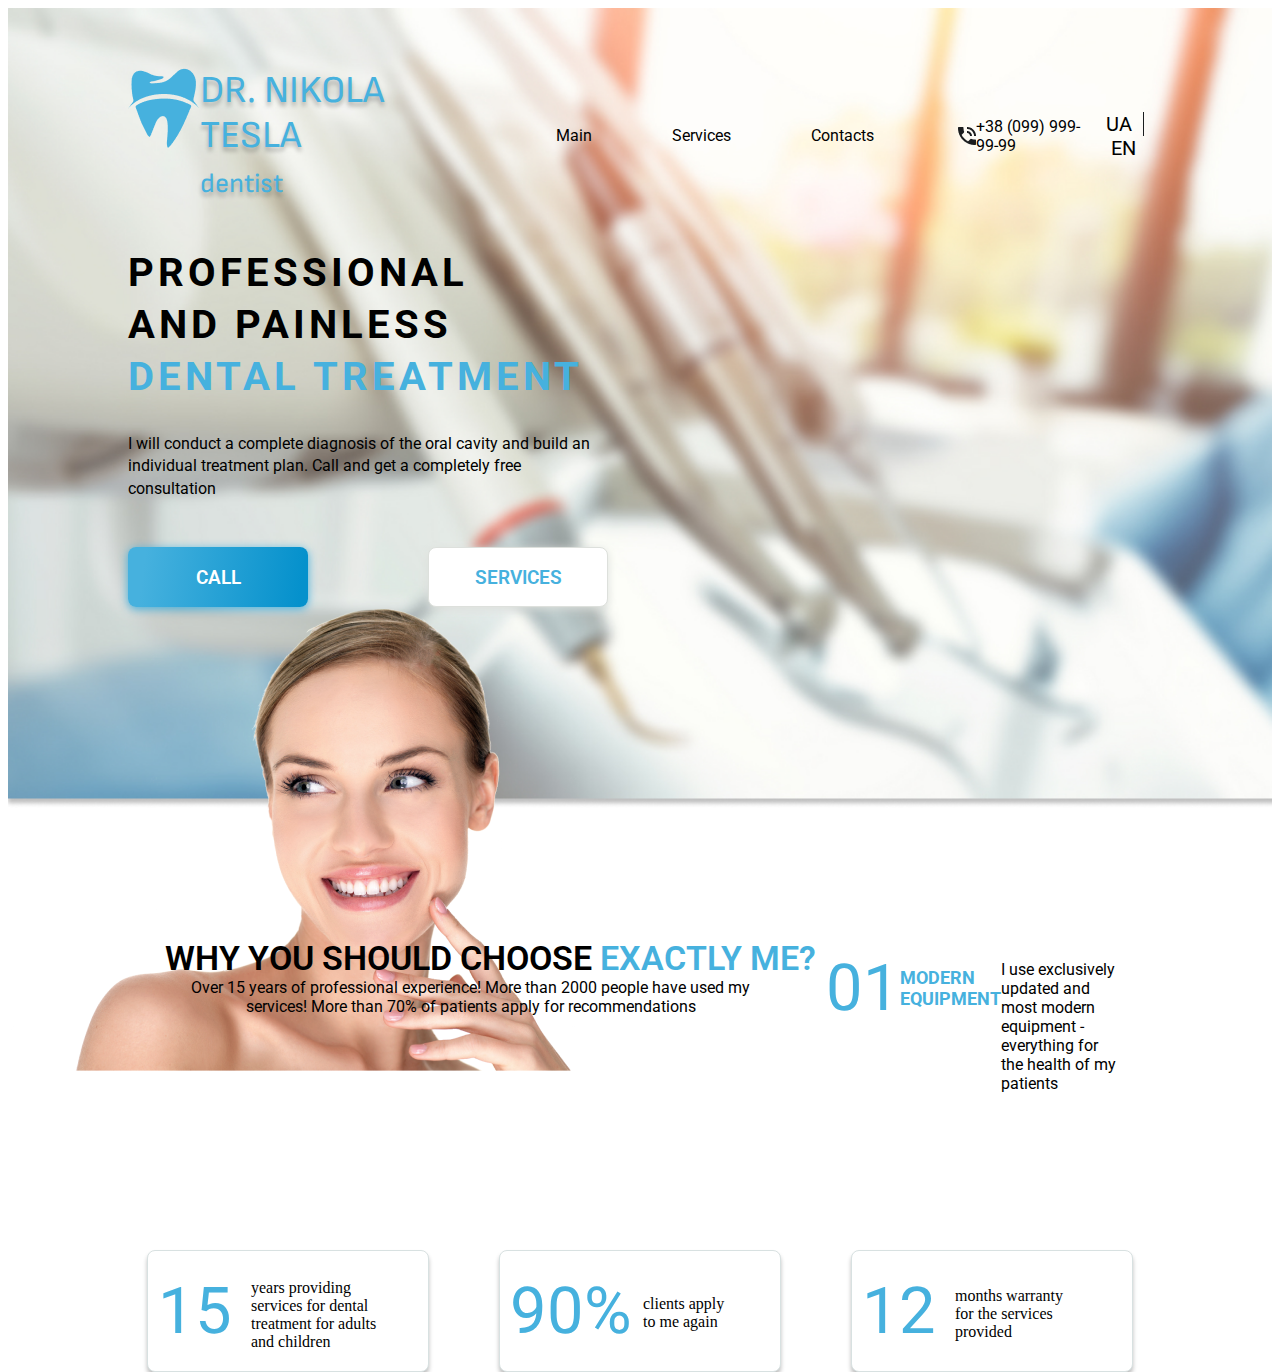
==== index.html @ 9f408c8f "Initial commit" ====
<!DOCTYPE html>
<html lang="en">
<head>
    <meta charset="UTF-8">
    <meta http-equiv="X-UA-Compatible" content="IE=edge">
    <meta name="viewport" content="width=device-width, initial-scale=1.0">
    <title>Document</title>
    <link rel="stylesheet" href="style_1.css">

    <link rel="preconnect" href="https://fonts.googleapis.com">
    <link rel="preconnect" href="https://fonts.gstatic.com" crossorigin>
    <link href="https://fonts.googleapis.com/css2?family=Sofia+Sans:wght@400;700&display=swap" rel="stylesheet">

    <link rel="preconnect" href="https://fonts.googleapis.com">
    <link rel="preconnect" href="https://fonts.gstatic.com" crossorigin>
    <link href="https://fonts.googleapis.com/css2?family=Roboto:wght@400;500;700&family=Sofia+Sans:wght@400;700&display=swap" rel="stylesheet">


</head>
<body>
    <!--one-screen-->

    <section class="first-screen">
        <div class="container">
            <div class="header-line">   <!--header-->
                <div class="logo">            <!-- general logo -->
               <div class="logo-tooth">                       <!--зуб  -->
                <img src="img/tooth1.png" alt="">
                </div>
                <div class="logo-text">        <!--text-->
                   DR. NIKOLA TESLA <span class="dent"><br> dentist</span>  
               </div> 
            </div>

            <div class="nav">
                <div> <a class="nav-item" href="#">Main</a> </div>
                <div> <a class="nav-item" href="#">Services</a></div>
                <div> <a class="nav-item" href="#">Contacts</a></div>
                
            </div>

            <div class="contact">
                <div class="contact-photo">
                    <img src="img/phone_black.png" alt="">
                    <a href="#">+38 (099) 999-99-99</a> 
                </div>
                <div class="language"><a class="language-ua" href="#">UA</a> <a class="language-en" href="#">EN</a> </div>
            </div>
            </div>
  
            <!--Description dentist-->
            <main>
                <div class="text-lable">
                    PROFESSIONAL <br> AND PAINLESS <span class="dental"> <br> DENTAL TREATMENT</span>
                </div>
                
                <div class="description">
                    I will conduct a complete diagnosis of the oral cavity and build 
                    an individual treatment plan. Call and get a completely free consultation
                </div>
            </main>

            <!--Button-->
            
            <div class="but">
                        <div class="but-one">
                            <button class="butt-one"> <a class="a-one" href="">CALL</a> </button>
                        </div> 
                        <div class="but-two">
                            <button class="butt-two"><a class="a-two" href="">SERVICES</a> </button>
                        </div>
                    </div>
       
        </div>


     <!--image-->
        <div class="image"> 
            <div >
                <img src="img/woman.png" alt="">
            </div>
        </div> 

         <!--  Achievements-->


        <div class="conteiner-achievements">
            <div class="conteiner-card">

         <!--card 1-->
            <div class="card-achiev">
                <div class="cont-achiev">
                    <div class="num">15</div>
                    <div class="text-one">years providing services for dental treatment for adults and children</div>
                </div>
            </div>

            <!--card 2-->
            <div class="card-achiev">
                <div class="cont-achiev">
                    <div class="num-90">90%</div>
                    <div class="text-two">clients apply to me again</div>
                </div>
            </div>

            <!--card 3-->
            <div class="card-achiev">
                <div class="cont-achiev">
                    <div class="num">12</div>
                    <div class="text-three">months warranty for the services provided</div>
                </div>
            </div>

            </div>
        </div>

    </section>

    <!--two-screen-->

    <section class="two-screen">
        <!--Container Why-->

        <div class="conteiner-who">
            <div class="con-who">
                <div class="text-who"> <span class="black">WHY YOU SHOULD CHOOSE</span>  EXACTLY ME?</div>
                <div class="text-descript">Over 15 years of professional experience! More than 2000 people 
                have used my services! More than 70% of patients apply for recommendations
                </div>
            </div>

            <!--Card WHO YOU?-->
            <div class="blue-container">
                <div class="while-cards">
                    
                    <!--card 1-->

                    <div class="card-one">
                        <div class="content-inner">
                                <div class="number">01</div>
                                <div class="heder-blue">MODERN <br> EQUIPMENT</div>
                        
                            
                            <div class="descript-black">
                                I use exclusively updated and most modern equipment - everything for the health of my patients
                            </div>
                        </div>
                    </div>

                </div>
            </div>
             
            
    </section>

    


       
    
    
</body>
</html>
---- style_1.css ----
a {
    text-decoration: none;
    color: black;
}
.first-screen {
    background-image: url("img/background.jpg");
    background-repeat: no-repeat;
    height: 800px;
    background-size: cover;
}
.container {
    width: auto;
    margin: auto;
    padding-right: 110px;
    padding-left: 120px; 
    
    
}
.header-line {
    display: flex;
    align-items: center;
    flex-direction: row;
    justify-content: space-between;
    padding-top: 60px; 
    padding-bottom: 44px;
    
}
.nav {
    font-family: 'Roboto', sans-serif;
    font-weight: 400;
    font-size: 16px;
    line-height: 19px;
    height: 19px;
   
    display: grid;
    grid-template-columns: 1fr 1fr 1fr;
    grid-column-gap: 80px;
   
    
}
.nav-item {
    font-family: 'Roboto', sans-serif;
    font-weight: 400;
    font-size: 16px;
    color: black;
    transition: color 0.2s linear;
    
}
.nav-item:hover { /* псевдокласс, будет происходить в тот момент, когда мы наводим мышкой */ 
    color: #46B1DE;
}
.logo {
    display: flex;
    flex-direction: row;
    margin-right: 120px;
    
}
.logo-tooth {
    
}
.logo-text {
    font-family: 'Sofia Sans', sans-serif;
    font-weight: 400;
    font-size: 38px;
    color: #46B1DE;
    text-shadow: 0px 4px 4px rgba(0, 0, 0, 0.25);
    /* line-height: 130%;  */
    
}
.dent {
   font-size: 27px;
   color: #46B1DE;
}



.contact {
    font-family: 'Roboto', sans-serif;
    font-weight: 400;
    font-size: 16px;
    color: black;
    display: flex;
    flex-direction: row;
   
    
}
.contact-photo {
    margin-left: 84px;
    margin-right: 23px;
    align-items: center;
    display: flex;
}
.language {
    font-family: 'Roboto', sans-serif;
    font-size: 20px;

}
.language-ua {
    border-right: 1px solid #1B1D1F;
    padding-right: 11px;
    height: 22px;
}
.language-en {
    padding-left: 5px;
}

.text-lable {
    font-family: 'Roboto', sans-serif;
    font-weight: 700;
    font-size: 40px;
    color: black;
    position: relative;
    padding-bottom: 30px;
    /* width: 530px; */
    /* height: 158px; */
    line-height: 130%;  /* интерлиняж*/
    letter-spacing: 0.1em; /* трекинг, инткрвал между словами*/
    
}


.dental {
    color: #46B1DE;
}
.description {
    font-family: 'Roboto', sans-serif;
    font-weight: 400;
    font-size: 16px;
    color: black;
    position: relative;
    width: 465px;
    height: 66px; 
    line-height: 140%;
    padding-bottom: 48px;
    
}
.but {
    display: flex;
    flex-direction: row;
    justify-content: space-between;

    display: flex;
    flex-direction: row;
    justify-content: start; 
    
}

.butt-one, .butt-two {
    text-decoration: none;
    font-family: 'Roboto', sans-serif;
    font-weight: 600;  /* нужно 500*/
    text-align: center;
    width: 180px;
    height: 60px;
    font-size: 19px;
    border: none;
    border-radius: 8px;   /* заокругленніе края*/
    
}
.butt-one {
    background: linear-gradient(97.59deg, #46B1DE 9.8%, #0591CC 95.1%);
    box-shadow: 0px 2px 10px #46B1DE;

    color: #fff;
    transition: 0.3s;
}
.butt-one:hover {
    transform: scale(1.1);  /* время эфекта*/
}
.butt-two {
    background-color: #fff;
    mix-blend-mode: normal;
    border: 1px solid #DDE0DC;
    box-shadow: 0px 2px 10px #DDE0DC;
    
    transition: 0.3s;
}
.butt-two:hover{
    transform: scale(1.1);
}
.butt-two {
    margin-left: 120px;
}
.a-one {
    color: #fff;
}

.a-two {
    color: #46B1DE;
}

.conteiner-achievements {
    display: flex;
    flex-direction: row;
    justify-content: space-around; 
    margin-left: 110px;
    margin-right: 110px;
    margin-top: 175px; 
}
.conteiner-card {
    display: grid;
    grid-template-columns: 1fr 1fr 1fr;
    gap: 70px;
    
    z-index: 2;
    position: relative;
}
.card-achiev {
    width: 280px;
    height: 120px;
    background: #FFFFFF;
    border: 1px solid #D8E1E1;
    box-shadow: 0px 4px 4px rgba(0, 0, 0, 0.25);
    border-radius: 8px;

    display: flex;
    flex-direction: row;

}
.cont-achiev {
    display: flex;
    flex-direction: row;
    align-items: center;
    margin-left: 10px;
}
.num, .num-90 {
    height: 120px;
    color: #46B1DE;
    font-family: 'Roboto', sans-serif;
    font-weight: 400;
    font-size: 65px;

    display: flex;
    align-items: center;
    text-align: center;
    

}
.num {
    width: 93px;
}
.num-90{
    width: 133px;   
}
.text-one {
    height: 64px;
    width: 146px;
}
.text-two {
    height: 32px;
    width: 95px;
}
.text-three {
    height: 48px;
    width: 120px;
}
.image {
   
   z-index: 1;
   
}
.img-woman {

}
.two-screen {
    margin-top: 120px; 
   
}
.conteiner-who {
    display: flex;
    flex-direction: row;
    justify-content: center;
    
}
.con-who {
    /* align-items: center; */
}
.text-who {
    font-family: 'Roboto', sans-serif;
    font-weight: 600;
    font-size: 34px;
    text-align: center;
    color: #46B1DE;
    margin-top: 10px;
}
.text-descript {
    width: 612px;
    font-family: 'Roboto', sans-serif;
    font-weight: 400;
    font-size: 16px;
    text-align: center;
    
}
.black {
    color: #000;
}

/*card WHY*/

.card-one {
    width: 300px;
    height: 176px;
    background: #FFFFFF;
    border-radius: 8px;
}
.content-inner {
    display: flex;
    flex-direction: row;
    align-items: center;
    margin-left: 10px;
}
.number {
    height: 120px;
    color: #46B1DE;
    font-family: 'Roboto', sans-serif;
    font-weight: 400;
    font-size: 65px;

    display: flex;
    align-items: center;
    text-align: center;
}
.heder-blue {
    color: #46B1DE;
    font-family: 'Roboto', sans-serif;
    font-size: 18px;
    font-weight: 700;
    line-height: 21px;
}
.descript-black {
    width: 267px;
    height: 57px;
    font-family: 'Roboto', sans-serif;
    font-weight: 400;
    font-size: 16px;
    line-height: 19px;
    display: flex;
    justify-content: center;

}



    

  

   
    
   

    
    /* font-family: 'Sofia Sans', sans-serif;
    font-weight: 400;
    font-size: 38px;
    color: #46B1DE; */

/* 
font-family: 'Roboto', sans-serif;
font-family: 'Sofia Sans', sans-serif; */
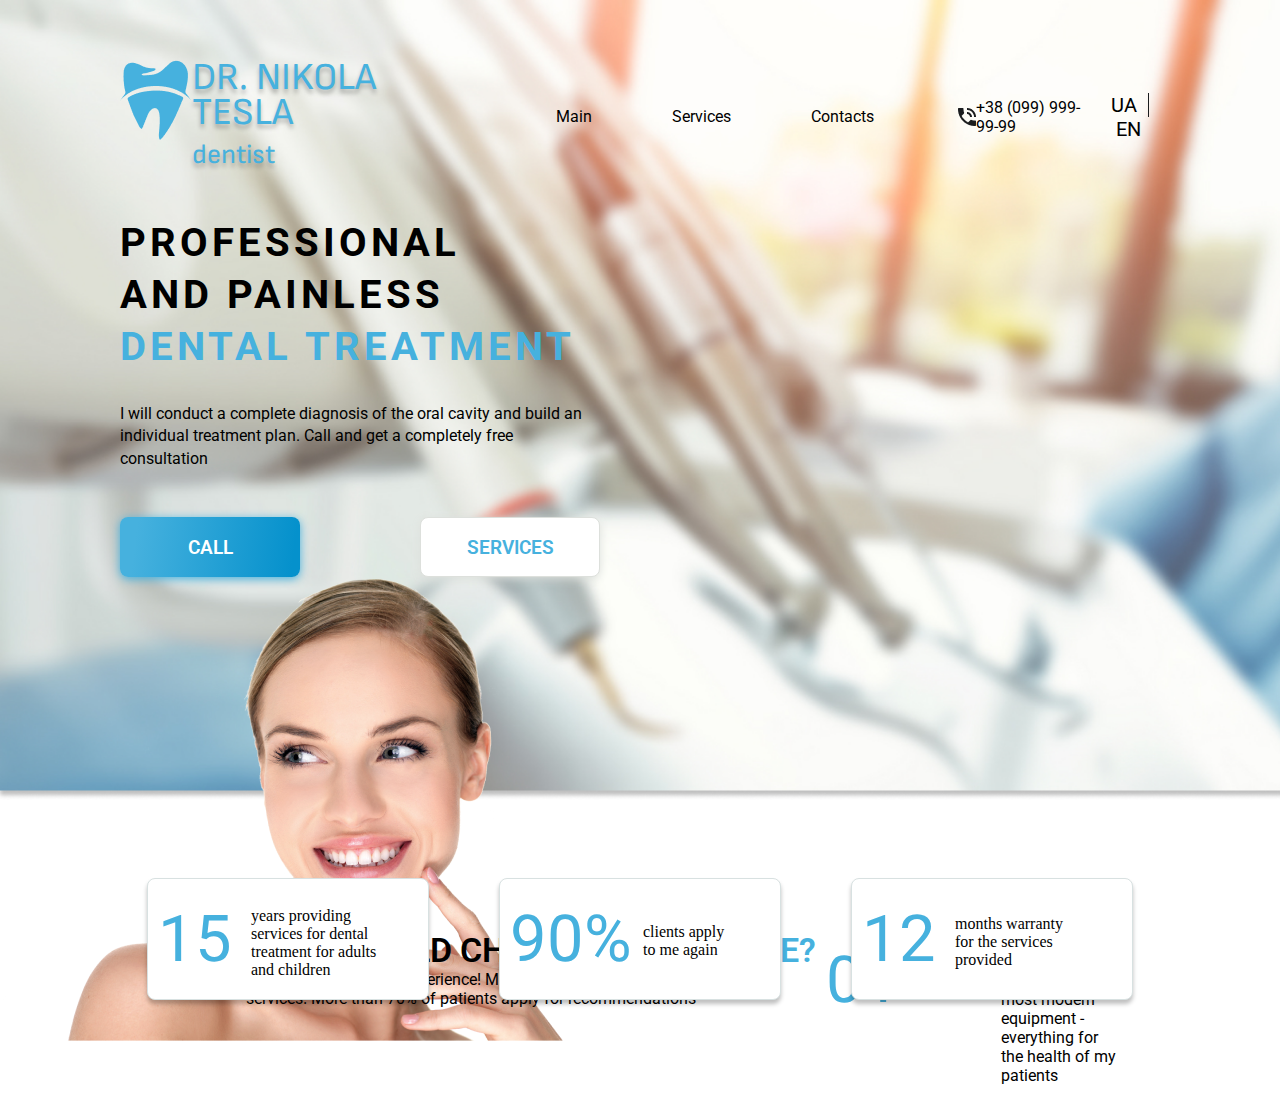
==== commit 8d47cc3b: "add buttons" ====
--- a/index.html
+++ b/index.html
@@ -70,22 +70,22 @@
                             <button class="butt-two"><a class="a-two" href="">SERVICES</a> </button>
                         </div>
                     </div>
-       
+
         </div>
 
 
      <!--image-->
-        <div class="image"> 
+        <div class="image">
             <div >
                 <img src="img/woman.png" alt="">
             </div>
-        </div> 
+        </div>
 
          <!--  Achievements-->
 
+      <div class="conteiner-achievements">
 
-        <div class="conteiner-achievements">
-            <div class="conteiner-card">
+             <div class="conteiner-card">
 
          <!--card 1-->
             <div class="card-achiev">
--- a/style_1.css
+++ b/style_1.css
@@ -1,3 +1,6 @@
+body {
+    margin: 0;
+}
 a {
     text-decoration: none;
     color: black;
@@ -64,7 +67,7 @@
     font-size: 38px;
     color: #46B1DE;
     text-shadow: 0px 4px 4px rgba(0, 0, 0, 0.25);
-    /* line-height: 130%;  */
+     line-height: 35px;
     
 }
 .dent {
@@ -193,9 +196,13 @@
     display: flex;
     flex-direction: row;
     justify-content: space-around; 
-    margin-left: 110px;
-    margin-right: 110px;
-    margin-top: 175px; 
+    position: absolute;
+    width: 1300px;
+    margin: auto;
+    left: calc(50% - 650px); /* для установки горизонтального положения элемента */
+
+    bottom: -100px;
+
 }
 .conteiner-card {
     display: grid;
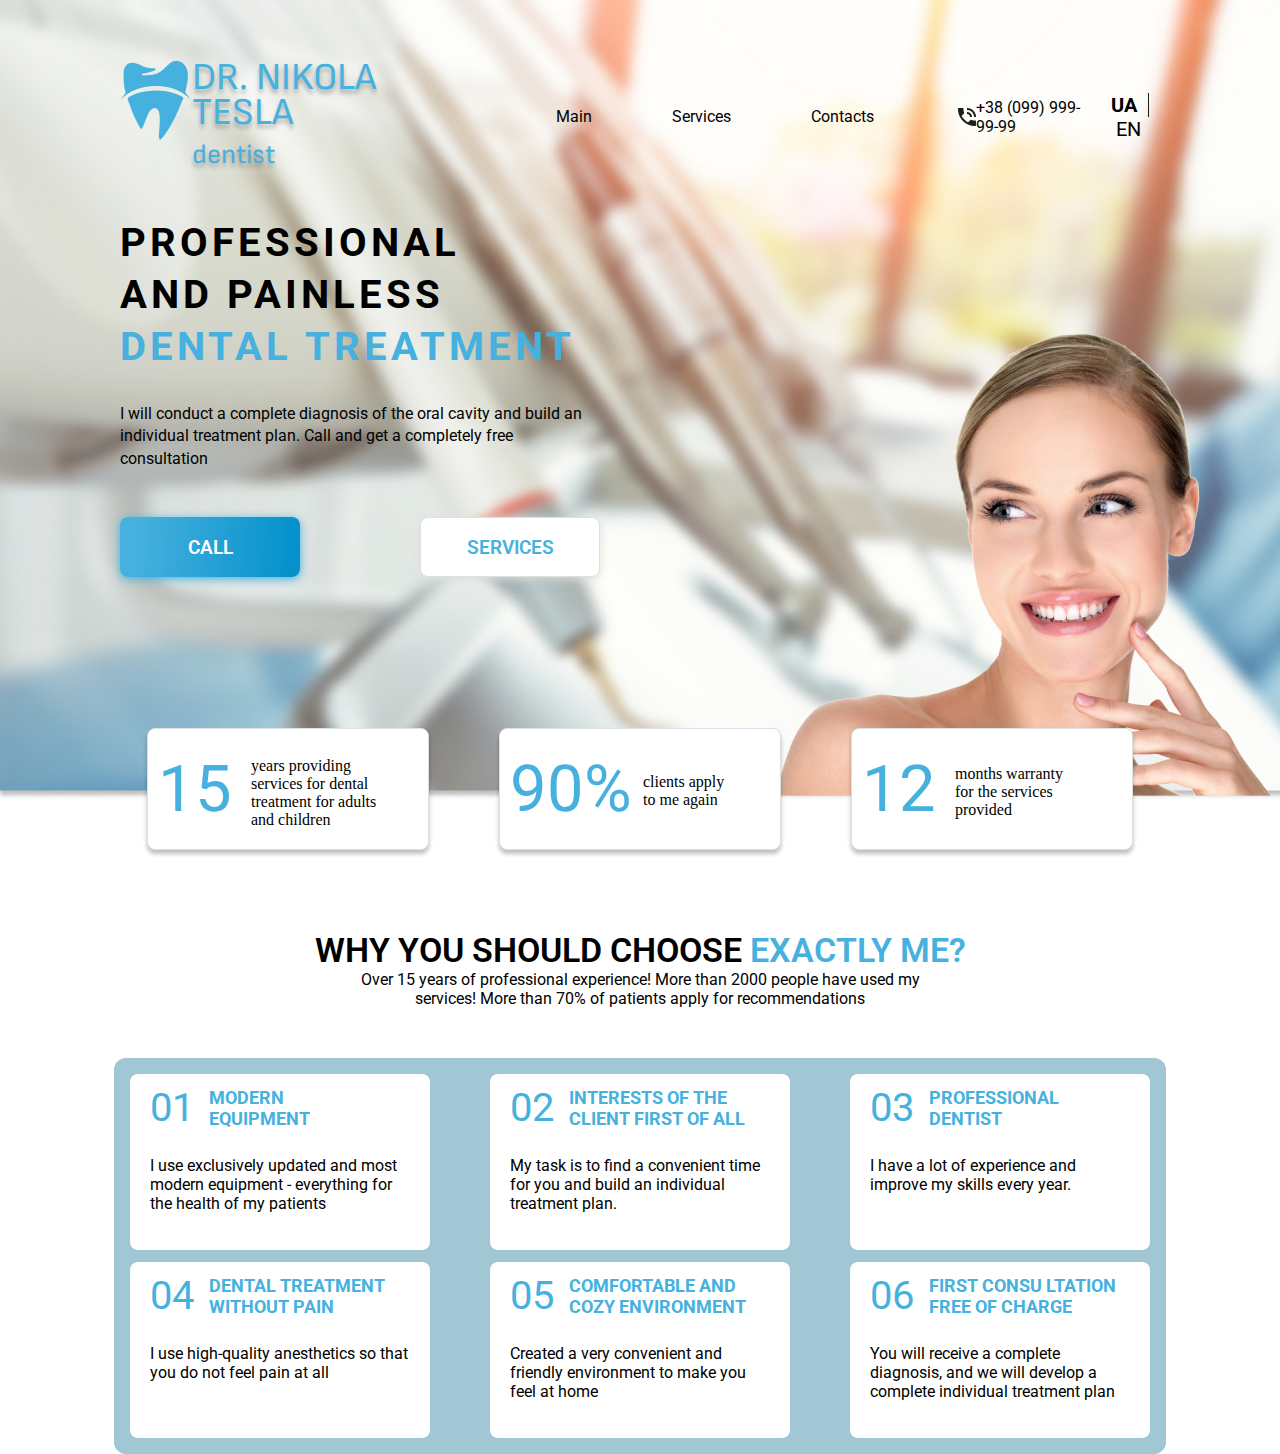
==== commit 1b695721: "add buttons" ====
--- a/index.html
+++ b/index.html
@@ -6,6 +6,7 @@
     <meta name="viewport" content="width=device-width, initial-scale=1.0">
     <title>Document</title>
     <link rel="stylesheet" href="style_1.css">
+    <link rel="stylesheet" href="adapt-1300px.css">
 
     <link rel="preconnect" href="https://fonts.googleapis.com">
     <link rel="preconnect" href="https://fonts.gstatic.com" crossorigin>
@@ -13,81 +14,87 @@
 
     <link rel="preconnect" href="https://fonts.googleapis.com">
     <link rel="preconnect" href="https://fonts.gstatic.com" crossorigin>
-    <link href="https://fonts.googleapis.com/css2?family=Roboto:wght@400;500;700&family=Sofia+Sans:wght@400;700&display=swap" rel="stylesheet">
+    <link href="https://fonts.googleapis.com/css2?family=Roboto:wght@400;500;700&family=Sofia+Sans:wght@400;700&display=swap"
+          rel="stylesheet">
 
 
 </head>
 <body>
-    <!--one-screen-->
-
-    <section class="first-screen">
-        <div class="container">
-            <div class="header-line">   <!--header-->
-                <div class="logo">            <!-- general logo -->
-               <div class="logo-tooth">                       <!--зуб  -->
-                <img src="img/tooth1.png" alt="">
+<!--one-screen-->
+
+<section class="first-screen">
+    <div class="container">
+        <div class="header-line">   <!--header-->
+            <div class="logo">            <!-- general logo -->
+                <div class="logo-tooth">                       <!--зуб  -->
+                    <img src="img/tooth1.png" alt="">
                 </div>
                 <div class="logo-text">        <!--text-->
-                   DR. NIKOLA TESLA <span class="dent"><br> dentist</span>  
-               </div> 
+                    DR. NIKOLA TESLA <span class="dent"><br> dentist</span>
+                </div>
             </div>
 
             <div class="nav">
-                <div> <a class="nav-item" href="#">Main</a> </div>
-                <div> <a class="nav-item" href="#">Services</a></div>
-                <div> <a class="nav-item" href="#">Contacts</a></div>
-                
+                <div><a class="nav-item" href="#">Main</a></div>
+                <div><a class="nav-item" href="#">Services</a></div>
+                <div><a class="nav-item" href="#">Contacts</a></div>
+
             </div>
 
             <div class="contact">
                 <div class="contact-photo">
                     <img src="img/phone_black.png" alt="">
-                    <a href="#">+38 (099) 999-99-99</a> 
-                </div>
-                <div class="language"><a class="language-ua" href="#">UA</a> <a class="language-en" href="#">EN</a> </div>
-            </div>
-            </div>
-  
-            <!--Description dentist-->
-            <main>
-                <div class="text-lable">
-                    PROFESSIONAL <br> AND PAINLESS <span class="dental"> <br> DENTAL TREATMENT</span>
-                </div>
-                
-                <div class="description">
-                    I will conduct a complete diagnosis of the oral cavity and build 
-                    an individual treatment plan. Call and get a completely free consultation
-                </div>
-            </main>
-
-            <!--Button-->
-            
-            <div class="but">
-                        <div class="but-one">
-                            <button class="butt-one"> <a class="a-one" href="">CALL</a> </button>
-                        </div> 
-                        <div class="but-two">
-                            <button class="butt-two"><a class="a-two" href="">SERVICES</a> </button>
-                        </div>
-                    </div>
-
-        </div>
-
-
-     <!--image-->
-        <div class="image">
-            <div >
-                <img src="img/woman.png" alt="">
-            </div>
-        </div>
-
-         <!--  Achievements-->
-
-      <div class="conteiner-achievements">
-
-             <div class="conteiner-card">
-
-         <!--card 1-->
+                    <a href="#">+38 (099) 999-99-99</a>
+                </div>
+                <div class="language"><a class="language-ua active" href="#">UA</a> <a class="language-en"
+                                                                                       href="#">EN</a>
+                </div>
+            </div>
+        </div>
+
+        <!--Description dentist-->
+        <main>
+            <div class="text-lable">
+                PROFESSIONAL <br> AND PAINLESS <span class="dental"> <br> DENTAL TREATMENT</span>
+            </div>
+
+            <div class="description">
+                I will conduct a complete diagnosis of the oral cavity and build
+                an individual treatment plan. Call and get a completely free consultation
+            </div>
+        </main>
+
+        <!--Button-->
+
+        <div class="but">
+            <div class="but-one">
+                <button class="butt-one"><a class="a-one" href="tel:+389885858575">CALL</a></button>
+            </div>
+            <div class="but-two">
+                <button class="butt-two"><a class="a-two" href="">SERVICES</a></button>
+            </div>
+        </div>
+
+    </div>
+
+
+    <!--image-->
+    <div class="image">
+        <div>
+            <img src="img/woman.png" alt="">
+        </div>
+    </div>
+
+    <!--  Achievements-->
+
+</section>
+
+<section class="achievements">
+    <div class="conteiner">
+
+        <div class="conteiner-card">
+
+            <!--card 1-->
             <div class="card-achiev">
                 <div class="cont-achiev">
                     <div class="num">15</div>
@@ -111,53 +118,114 @@
                 </div>
             </div>
 
-            </div>
-        </div>
-
-    </section>
-
-    <!--two-screen-->
-
-    <section class="two-screen">
-        <!--Container Why-->
-
-        <div class="conteiner-who">
-            <div class="con-who">
-                <div class="text-who"> <span class="black">WHY YOU SHOULD CHOOSE</span>  EXACTLY ME?</div>
-                <div class="text-descript">Over 15 years of professional experience! More than 2000 people 
+        </div>
+    </div>
+</section>
+
+<!--two-screen-->
+
+<section class="two-screen">
+    <!--Container Why-->
+
+    <div class="conteiner-who">
+        <div class="con-who">
+            <div class="text-who"><span class="black">WHY YOU SHOULD CHOOSE</span> EXACTLY ME?</div>
+            <div class="text-descript">Over 15 years of professional experience! More than 2000 people
                 have used my services! More than 70% of patients apply for recommendations
-                </div>
-            </div>
-
-            <!--Card WHO YOU?-->
-            <div class="blue-container">
-                <div class="while-cards">
-                    
-                    <!--card 1-->
-
-                    <div class="card-one">
-                        <div class="content-inner">
-                                <div class="number">01</div>
-                                <div class="heder-blue">MODERN <br> EQUIPMENT</div>
-                        
-                            
-                            <div class="descript-black">
-                                I use exclusively updated and most modern equipment - everything for the health of my patients
-                            </div>
-                        </div>
-                    </div>
-
-                </div>
-            </div>
-             
-            
-    </section>
-
-    
-
-
-       
-    
-    
+            </div>
+        </div>
+
+        <!--Card WHO YOU?-->
+        <div class="container">
+            <div class="while-cards">
+
+                <!--card 1-->
+
+                <div class="card-one">
+                    <div class="content-inner">
+                        <div class="content-inner-header">
+                            <div class="number">01</div>
+                            <div class="heder-blue">MODERN <br> EQUIPMENT</div>
+                        </div>
+                        <div class="descript-black">
+                            I use exclusively updated and most modern equipment - everything for the health of my
+                            patients
+                        </div>
+                    </div>
+                </div>
+
+                <div class="card-one">
+                    <div class="content-inner">
+                        <div class="content-inner-header">
+                            <div class="number">02</div>
+                            <div class="heder-blue">INTERESTS OF THE <br> CLIENT FIRST OF ALL</div>
+                        </div>
+                        <div class="descript-black">
+                            My task is to find a convenient time for you and build an individual treatment plan.
+                        </div>
+                    </div>
+                </div>
+
+
+                <div class="card-one">
+                    <div class="content-inner">
+                        <div class="content-inner-header">
+                            <div class="number">03</div>
+                            <div class="heder-blue">PROFESSIONAL<br>DENTIST</div>
+                        </div>
+                        <div class="descript-black">
+                            I have a lot of experience and improve my skills every year.
+                        </div>
+                    </div>
+                </div>
+
+
+                <div class="card-one">
+                    <div class="content-inner">
+                        <div class="content-inner-header">
+                            <div class="number">04</div>
+                            <div class="heder-blue">DENTAL TREATMENT <br>WITHOUT PAIN </div>
+                        </div>
+                        <div class="descript-black">
+                            I use high-quality anesthetics so that you do not feel pain at all
+                        </div>
+                    </div>
+
+
+                </div>
+                <div class="card-one">
+                    <div class="content-inner">
+                        <div class="content-inner-header">
+                            <div class="number">05</div>
+                            <div class="heder-blue">COMFORTABLE AND <br>COZY ENVIRONMENT </div>
+                        </div>
+                        <div class="descript-black">
+                            Created a very convenient
+                            and friendly environment to make you feel at home
+                        </div>
+                    </div>
+                </div>
+
+
+                <div class="card-one">
+                    <div class="content-inner">
+                        <div class="content-inner-header">
+                            <div class="number">06</div>
+                            <div class="heder-blue">FIRST CONSU LTATION <br> FREE OF CHARGE</div>
+                        </div>
+                        <div class="descript-black">
+                            You will receive a complete diagnosis,
+                            and we will develop a complete individual treatment plan
+                        </div>
+                    </div>
+                </div>
+
+            </div>
+        </div>
+    </div>
+
+
+</section>
+
 </body>
 </html>--- a/style_1.css
+++ b/style_1.css
@@ -1,80 +1,91 @@
 body {
     margin: 0;
 }
+
 a {
     text-decoration: none;
     color: black;
 }
+
 .first-screen {
     background-image: url("img/background.jpg");
     background-repeat: no-repeat;
     height: 800px;
     background-size: cover;
-}
-.container {
+    position: relative;
+}
+
+.first-screen > .container {
     width: auto;
     margin: auto;
     padding-right: 110px;
-    padding-left: 120px; 
-    
-    
-}
+    padding-left: 120px;
+    z-index: 1;
+    position: relative;
+}
+
 .header-line {
     display: flex;
     align-items: center;
     flex-direction: row;
     justify-content: space-between;
-    padding-top: 60px; 
+    padding-top: 60px;
     padding-bottom: 44px;
-    
-}
+
+}
+
 .nav {
     font-family: 'Roboto', sans-serif;
     font-weight: 400;
     font-size: 16px;
     line-height: 19px;
     height: 19px;
-   
+
     display: grid;
     grid-template-columns: 1fr 1fr 1fr;
     grid-column-gap: 80px;
-   
-    
-}
+
+
+}
+
 .nav-item {
     font-family: 'Roboto', sans-serif;
     font-weight: 400;
     font-size: 16px;
     color: black;
     transition: color 0.2s linear;
-    
-}
-.nav-item:hover { /* псевдокласс, будет происходить в тот момент, когда мы наводим мышкой */ 
-    color: #46B1DE;
-}
+
+}
+
+.nav-item:hover { /* псевдокласс, будет происходить в тот момент, когда мы наводим мышкой */
+    color: #46B1DE;
+}
+
 .logo {
     display: flex;
     flex-direction: row;
     margin-right: 120px;
-    
-}
+
+}
+
 .logo-tooth {
-    
-}
+
+}
+
 .logo-text {
     font-family: 'Sofia Sans', sans-serif;
     font-weight: 400;
     font-size: 38px;
     color: #46B1DE;
     text-shadow: 0px 4px 4px rgba(0, 0, 0, 0.25);
-     line-height: 35px;
-    
-}
+    line-height: 35px;
+
+}
+
 .dent {
-   font-size: 27px;
-   color: #46B1DE;
-}
-
+    font-size: 27px;
+    color: #46B1DE;
+}
 
 
 .contact {
@@ -84,27 +95,35 @@
     color: black;
     display: flex;
     flex-direction: row;
-   
-    
-}
+
+
+}
+
 .contact-photo {
     margin-left: 84px;
     margin-right: 23px;
     align-items: center;
     display: flex;
 }
+
 .language {
     font-family: 'Roboto', sans-serif;
     font-size: 20px;
 
 }
-.language-ua {
+
+.language > a:first-child {
     border-right: 1px solid #1B1D1F;
     padding-right: 11px;
     height: 22px;
 }
-.language-en {
+
+.language > a:last-child {
     padding-left: 5px;
+}
+
+.language > .active{
+    font-weight: 700;
 }
 
 .text-lable {
@@ -116,15 +135,16 @@
     padding-bottom: 30px;
     /* width: 530px; */
     /* height: 158px; */
-    line-height: 130%;  /* интерлиняж*/
+    line-height: 130%; /* интерлиняж*/
     letter-spacing: 0.1em; /* трекинг, инткрвал между словами*/
-    
+
 }
 
 
 .dental {
     color: #46B1DE;
 }
+
 .description {
     font-family: 'Roboto', sans-serif;
     font-weight: 400;
@@ -132,11 +152,12 @@
     color: black;
     position: relative;
     width: 465px;
-    height: 66px; 
+    height: 66px;
     line-height: 140%;
     padding-bottom: 48px;
-    
-}
+
+}
+
 .but {
     display: flex;
     flex-direction: row;
@@ -144,22 +165,23 @@
 
     display: flex;
     flex-direction: row;
-    justify-content: start; 
-    
+    justify-content: start;
+
 }
 
 .butt-one, .butt-two {
     text-decoration: none;
     font-family: 'Roboto', sans-serif;
-    font-weight: 600;  /* нужно 500*/
+    font-weight: 600; /* нужно 500*/
     text-align: center;
     width: 180px;
     height: 60px;
     font-size: 19px;
     border: none;
-    border-radius: 8px;   /* заокругленніе края*/
-    
-}
+    border-radius: 8px; /* заокругленніе края*/
+
+}
+
 .butt-one {
     background: linear-gradient(97.59deg, #46B1DE 9.8%, #0591CC 95.1%);
     box-shadow: 0px 2px 10px #46B1DE;
@@ -167,23 +189,28 @@
     color: #fff;
     transition: 0.3s;
 }
+
 .butt-one:hover {
-    transform: scale(1.1);  /* время эфекта*/
-}
+    transform: scale(1.1); /* время эфекта*/
+}
+
 .butt-two {
     background-color: #fff;
     mix-blend-mode: normal;
     border: 1px solid #DDE0DC;
     box-shadow: 0px 2px 10px #DDE0DC;
-    
+
     transition: 0.3s;
 }
-.butt-two:hover{
+
+.butt-two:hover {
     transform: scale(1.1);
 }
+
 .butt-two {
     margin-left: 120px;
 }
+
 .a-one {
     color: #fff;
 }
@@ -192,26 +219,28 @@
     color: #46B1DE;
 }
 
-.conteiner-achievements {
-    display: flex;
-    flex-direction: row;
-    justify-content: space-around; 
+.achievements{
+    position: relative;
+}
+
+.achievements > .conteiner {
+    display: flex;
+    flex-direction: row;
+    justify-content: space-around;
     position: absolute;
-    width: 1300px;
-    margin: auto;
-    left: calc(50% - 650px); /* для установки горизонтального положения элемента */
-
-    bottom: -100px;
-
-}
+    width: 100%;
+    bottom: -50px;
+}
+
 .conteiner-card {
     display: grid;
     grid-template-columns: 1fr 1fr 1fr;
     gap: 70px;
-    
+
     z-index: 2;
     position: relative;
 }
+
 .card-achiev {
     width: 280px;
     height: 120px;
@@ -224,12 +253,14 @@
     flex-direction: row;
 
 }
+
 .cont-achiev {
     display: flex;
     flex-direction: row;
     align-items: center;
     margin-left: 10px;
 }
+
 .num, .num-90 {
     height: 120px;
     color: #46B1DE;
@@ -240,48 +271,65 @@
     display: flex;
     align-items: center;
     text-align: center;
-    
-
-}
+
+
+}
+
 .num {
     width: 93px;
 }
-.num-90{
-    width: 133px;   
-}
+
+.num-90 {
+    width: 133px;
+}
+
 .text-one {
     height: 64px;
     width: 146px;
 }
+
 .text-two {
     height: 32px;
     width: 95px;
 }
+
 .text-three {
     height: 48px;
     width: 120px;
 }
+
 .image {
-   
-   z-index: 1;
-   
-}
+    z-index: 0;
+    position: absolute;
+    bottom: 0;
+    right: 0;
+}
+
 .img-woman {
 
 }
+
 .two-screen {
-    margin-top: 120px; 
-   
-}
+    margin-top: 120px;
+
+}
+
 .conteiner-who {
     display: flex;
-    flex-direction: row;
     justify-content: center;
-    
-}
+    flex-direction: column;
+}
+
+.two-screen .container{
+    width: 100%;
+    display: flex;
+    justify-content: center;
+}
+
 .con-who {
-    /* align-items: center; */
-}
+    margin-bottom: 50px;
+}
+
 .text-who {
     font-family: 'Roboto', sans-serif;
     font-weight: 600;
@@ -290,14 +338,26 @@
     color: #46B1DE;
     margin-top: 10px;
 }
+
 .text-descript {
     width: 612px;
     font-family: 'Roboto', sans-serif;
     font-weight: 400;
     font-size: 16px;
     text-align: center;
-    
-}
+    margin: auto;
+}
+
+.while-cards{
+    background: #A1C7D4;
+    padding: 16px 16px 4px 16px;
+    border-radius: 12px;
+    display: flex;
+    flex-wrap: wrap;
+    width: 1020px;
+    justify-content: space-between;
+}
+
 .black {
     color: #000;
 }
@@ -305,62 +365,54 @@
 /*card WHY*/
 
 .card-one {
-    width: 300px;
-    height: 176px;
+    width: 260px;
+    height: 156px;
     background: #FFFFFF;
     border-radius: 8px;
-}
+    margin-bottom: 12px;
+    padding: 10px 20px;
+}
+
 .content-inner {
     display: flex;
+    flex-direction: column;
+}
+
+.content-inner-header{
+    display: flex;
     flex-direction: row;
     align-items: center;
-    margin-left: 10px;
-}
+    margin-bottom: 25px;
+}
+
 .number {
-    height: 120px;
-    color: #46B1DE;
-    font-family: 'Roboto', sans-serif;
-    font-weight: 400;
-    font-size: 65px;
-
-    display: flex;
-    align-items: center;
-    text-align: center;
-}
+    color: #46B1DE;
+    font-family: 'Roboto', sans-serif;
+    font-weight: 400;
+    font-size: 40px;
+}
+
 .heder-blue {
     color: #46B1DE;
     font-family: 'Roboto', sans-serif;
     font-size: 18px;
     font-weight: 700;
     line-height: 21px;
-}
+    margin-left: 15px;
+}
+
 .descript-black {
-    width: 267px;
-    height: 57px;
     font-family: 'Roboto', sans-serif;
     font-weight: 400;
     font-size: 16px;
     line-height: 19px;
-    display: flex;
-    justify-content: center;
-
-}
-
-
-
-    
-
-  
-
-   
-    
-   
-
-    
-    /* font-family: 'Sofia Sans', sans-serif;
-    font-weight: 400;
-    font-size: 38px;
-    color: #46B1DE; */
+}
+
+
+/* font-family: 'Sofia Sans', sans-serif;
+font-weight: 400;
+font-size: 38px;
+color: #46B1DE; */
 
 /* 
 font-family: 'Roboto', sans-serif;
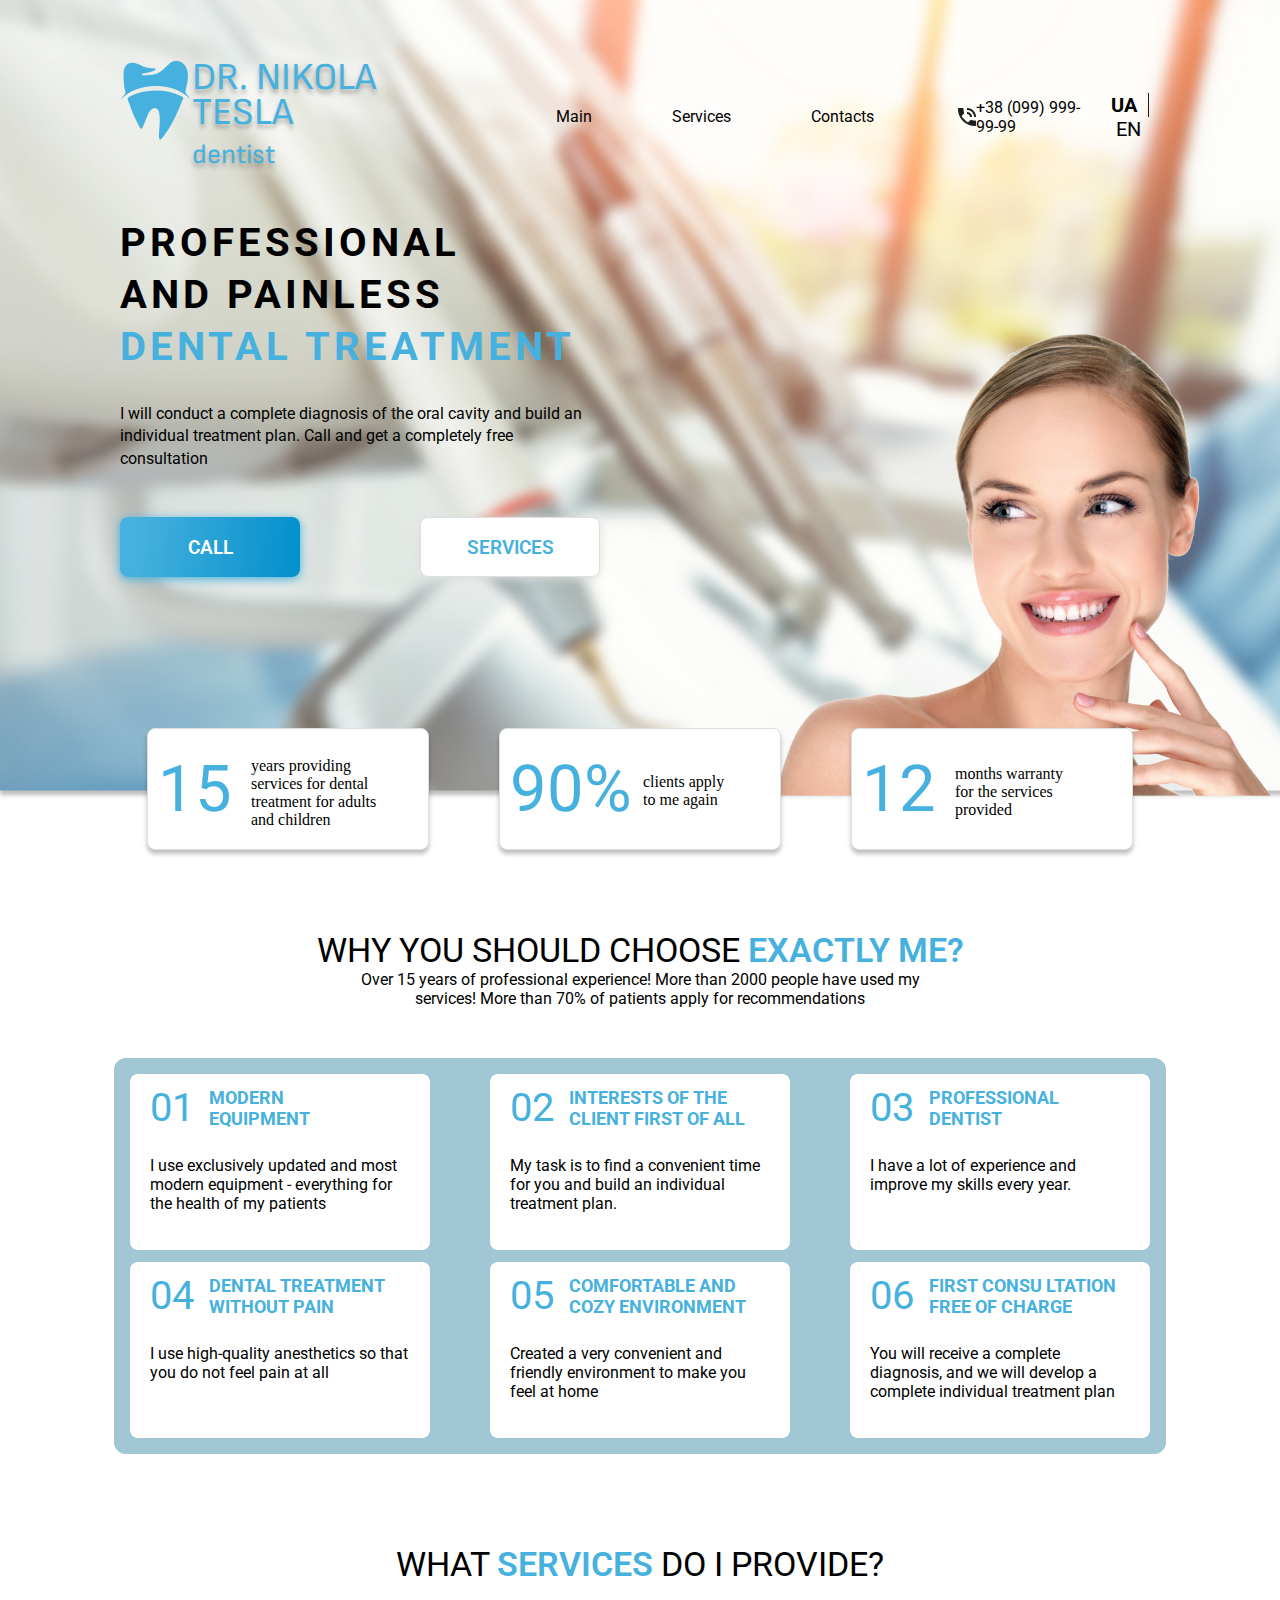
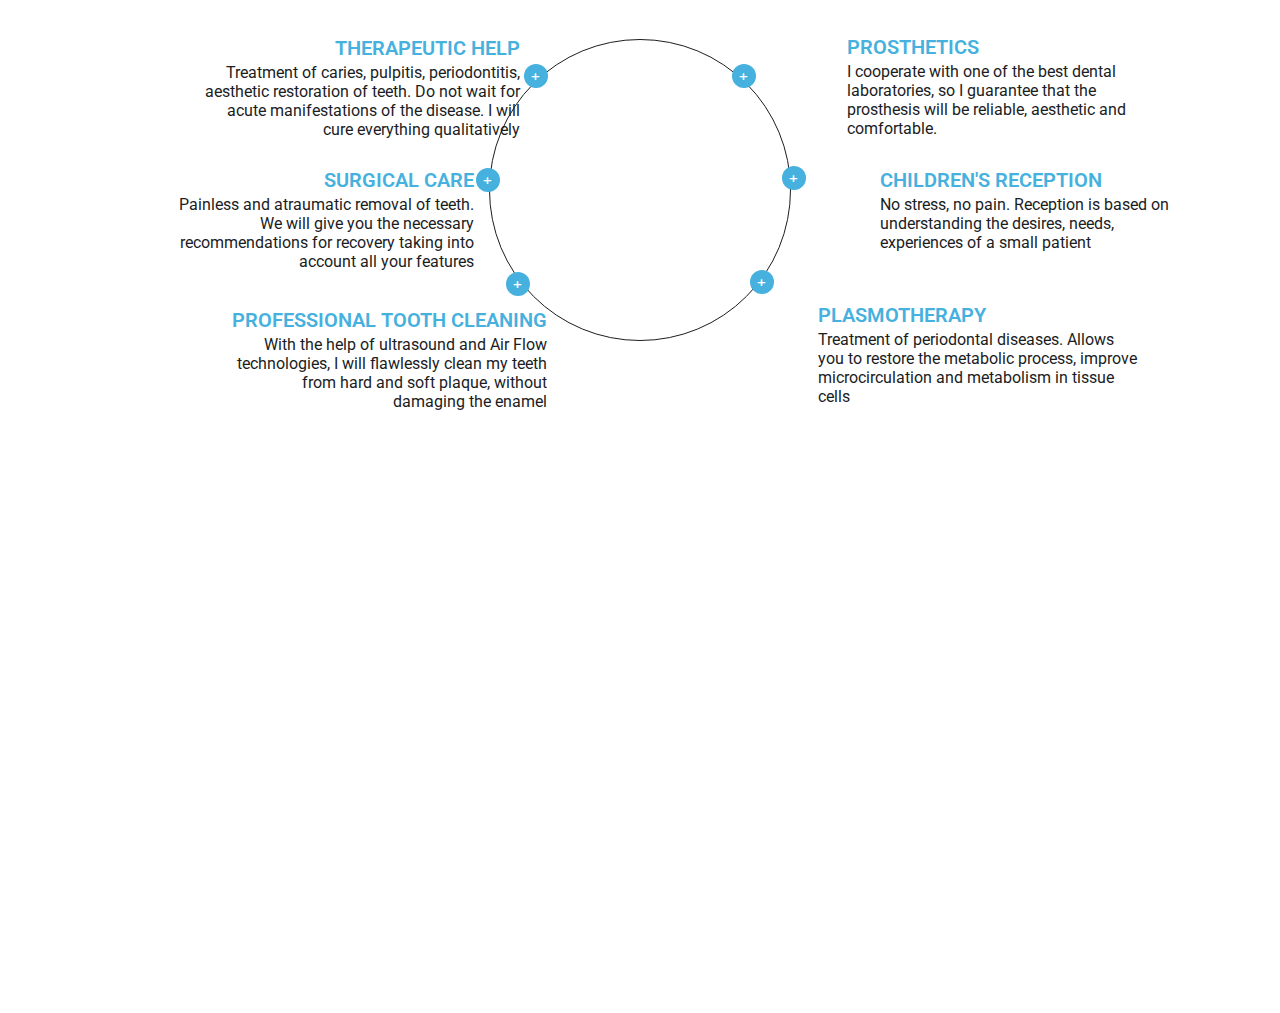
==== commit 67ac3050: "add buttons" ====
--- a/index.html
+++ b/index.html
@@ -227,5 +227,139 @@
 
 </section>
 
+<!-- three section-->
+
+<section class="three-screen">
+    
+    <div class="jeneral-three-screen">
+
+    <div class="container-services-provide">
+        <div class="header-services">
+            <div class="header-services-container">
+                WHAT <span class="services" >SERVICES</span> DO I PROVIDE?
+            </div>
+
+        </div>
+    </div>
+
+    <div class="conteiner-tooth-in-rine">
+            <div class="ring">
+
+            <!--+++++-->
+             <div class="conteiner-for-circles-one">
+                <div class="conteiner-circle-1">
+                    <div class="circle">
+                        <div class="plus">+</div>
+                    </div>  
+                </div>
+
+
+                <div class="conteiner-circle-2">
+                    <div class="circle">
+                        <div class="plus">+</div>
+                    </div>
+                </div>
+
+                <div class="conteiner-circle-3">
+                    <div class="circle">
+                        <div class="plus">+</div>
+                    </div>
+                </div>
+
+                <div class="conteiner-circle-4">
+                    <div class="circle">
+                        <div class="plus">+</div>
+                    </div>
+                </div>
+
+                <div class="conteiner-circle-5">
+                    <div class="circle">
+                        <div class="plus">+</div>
+                    </div>
+                </div>
+
+                <div class="conteiner-circle-6">
+                    <div class="circle">
+                        <div class="plus">+</div>
+                    </div>
+                </div>
+
+                </div>
+
+                <div class="tooth">
+                    <img src="img/tooth3.png" alt="">
+                </div>
+
+            </div>
+        </div>
+                    <!--bloks-->
+
+                <div class="help-right-one">
+                    <div class="header-servis">THERAPEUTIC HELP</div>
+                    <div class="desc">Treatment of caries, pulpitis, periodontitis, aesthetic restoration of teeth.
+                                Do not wait for acute manifestations of the disease. I will cure everything qualitatively</div>
+                </div>
+
+                     <!--2-->
+                    <div class="help-right-two">
+                        <div class="header-servis">SURGICAL CARE</div>
+                        <div class="desc">Painless and atraumatic
+                                        removal of teeth. We will give you the necessary recommendations for recovery
+                                        taking into account all your features
+                        </div>
+                    </div>
+
+                    <!--3-->
+                    <div class="help-right-three">
+                        <div class="header-servis">PROFESSIONAL TOOTH CLEANING</div>
+                        <div class="desc">With the help of ultrasound and Air Flow technologies, I will flawlessly clean my teeth from hard and soft plaque,
+                                        without damaging the enamel</div>
+                    </div>
+
+                    <!--4-->
+                    <div class="help-left-four">
+                        <div class="header-servis">PROSTHETICS</div>
+                        <div class="desc">I cooperate with one of the best dental laboratories, so I guarantee that the prosthesis will be reliable, aesthetic and comfortable.
+                        </div>
+                    </div>
+
+                    <!--5-->
+                    <div class="help-left-five">
+                        <div class="header-servis">CHILDREN'S RECEPTION</div>
+                        <div class="desc">No stress, no pain. Reception is based on understanding the desires, needs, experiences of a small patient</div>
+                    </div>
+
+                    <!--6-->
+                    <div class="help-left-six">
+                        <div class="header-servis">PLASMOTHERAPY</div>
+                        <div class="desc">Treatment of periodontal diseases. Allows you to restore the metabolic process, improve microcirculation and metabolism in tissue cells</div>
+                    </div>
+
+
+</div>
+        
+
+
+           
+    
+
+</section>
+
+<!--four-section-->
+<!-- <section class="Error">
+<div class="error-conteiner">
+    <div class="container">
+        <div class="trigon"> <img src="img/trigon.png" alt=""></div>
+        <div class="error-text">
+            The sooner you see a doctor, the cheaper it will cost.
+    </div>
+        </div>
+    </div>
+</section> -->
+
+
+
+
+
 </body>
 </html>--- a/style_1.css
+++ b/style_1.css
@@ -359,6 +359,7 @@
 }
 
 .black {
+    font-weight: 400;
     color: #000;
 }
 
@@ -407,6 +408,224 @@
     font-size: 16px;
     line-height: 19px;
 }
+.header-services {
+    display: flex;
+    justify-content: center;
+    margin-bottom: 55px;
+    
+}
+
+.container-services-provide {
+    margin-top: 90px;
+}
+.header-services-container , .header-services-container > .services {
+    font-family: 'Roboto', sans-serif;
+    font-size: 34px;
+}
+.header-services-container {
+    font-weight: 400;
+    color: #000000;
+    
+}
+
+.header-services-container > .services {
+    font-weight: 600;
+    color:#46B1DE ;
+}
+.conteiner-tooth-in-rine {
+    
+}
+.three-screen {
+    margin-top: 90px;
+    position: relative;
+}
+.jeneral-three-screen {
+    
+}
+.ring {
+      width: 300px;
+      height: 300px;
+      border-radius: 50%;
+      border: 1px solid #1B1D1F;
+      position: relative;
+      
+      
+}
+.tooth {
+    position: absolute;
+    top: 41%;
+    left: 50%;
+    transform: translate(-50%, -50px);
+    
+   
+}
+.conteiner-for-circles-one {
+    
+}
+.conteiner-circle-1 {
+    position: relative;
+    left: 242px;
+    top: 24px;
+}
+.conteiner-circle-2 {
+    position: relative;
+    left: 292px;
+    top: 102px;
+}
+.conteiner-circle-3 {
+    position: relative;
+    left: 260px;
+    top: 182px;
+}
+.conteiner-circle-4 {
+    position: relative;
+    left: 34px;
+    top: -48px;
+}
+.conteiner-circle-5 {
+    position: relative;
+    left: -14px;
+    top: 32px;
+}
+.conteiner-circle-6 {
+    position: relative;
+    left: 16px;
+    top: 112px;
+}
+.conteiner-tooth-in-rine {
+    display: flex;
+    justify-content: center;
+    align-items: center;
+}
+.conteiner-circle {
+    position: relative;
+    
+    
+}
+.circle {
+    background-color: #46B1DE;
+    border-radius: 50%;
+    width: 24px;
+    height: 24px;
+    position: relative;
+    
+}
+.plus {
+    text-decoration: none;
+    font-family: 'Sofia Sans', sans-serif;
+    font-size: 18px;
+    font-weight: 400;
+    color: #fff;
+    position: absolute;
+    top: 2px;
+    left: 6px;
+}
+
+.general-block {
+    position: absolute;
+
+}
+.help-right-one, .help-right-two, .help-right-three, .help-left-four, .help-left-five, .help-left-six {
+    display: flex;
+    flex-direction: column;
+    width: 320px;
+    position: relative;
+}
+.help-right-one, .help-right-two, .help-right-three {
+    text-align: right;
+}
+.help-left-four, .help-left-five, .help-left-six {
+    text-align: left;
+}
+
+.help-right-one {
+    left: 200px;
+    bottom: 310px;
+}
+.help-right-two {
+    left: 154px;
+    bottom: 290px;
+}
+.help-right-three {
+    left: 227px;
+    bottom: 262px;
+}
+.help-left-four {
+    left: 847px;
+    bottom: 647px;
+}
+.help-left-five {
+    left: 880px;
+    bottom: 626px;
+}
+.help-left-six {
+    left: 818px;
+    bottom: 603px;
+}
+
+.header-servis {
+    /* width: 187px; */
+    height: 27px;  
+    color: #46B1DE;
+    font-size: 20px; 
+    font-weight: 600;
+    font-family: 'Roboto', sans-serif;
+    margin-top: 5px;    
+
+}
+.desc {
+    /* width: 338px; */
+    height: 80px;
+    font-family: 'Roboto', sans-serif;
+    font-weight: 400;
+    flex-wrap: wrap;
+    font-size: 16px;
+    color: #1B1D1F; 
+}
+
+
+/* .Error {
+
+}
+.error-conteiner {
+    width: 600;
+    display: flex;
+    flex-direction: row;
+    height: 103px;
+    position: absolute;
+    
+}
+.trigon {
+    
+    align-items: flex-start;
+}
+.error-text {
+    font-family: 'Roboto', sans-serif;
+    font-weight: 400;
+    font-size: 20px;
+    color: #46B1DE;
+    align-items: center;
+    al
+} */
+
+/* .general-block {
+    
+}
+.help {
+    
+    
+}
+.header-servis {
+    width: 187px;
+    height: 27px; 
+}
+.desc {
+    width: 338px;
+    height: 80px;
+} */
+
+
+
 
 
 /* font-family: 'Sofia Sans', sans-serif;
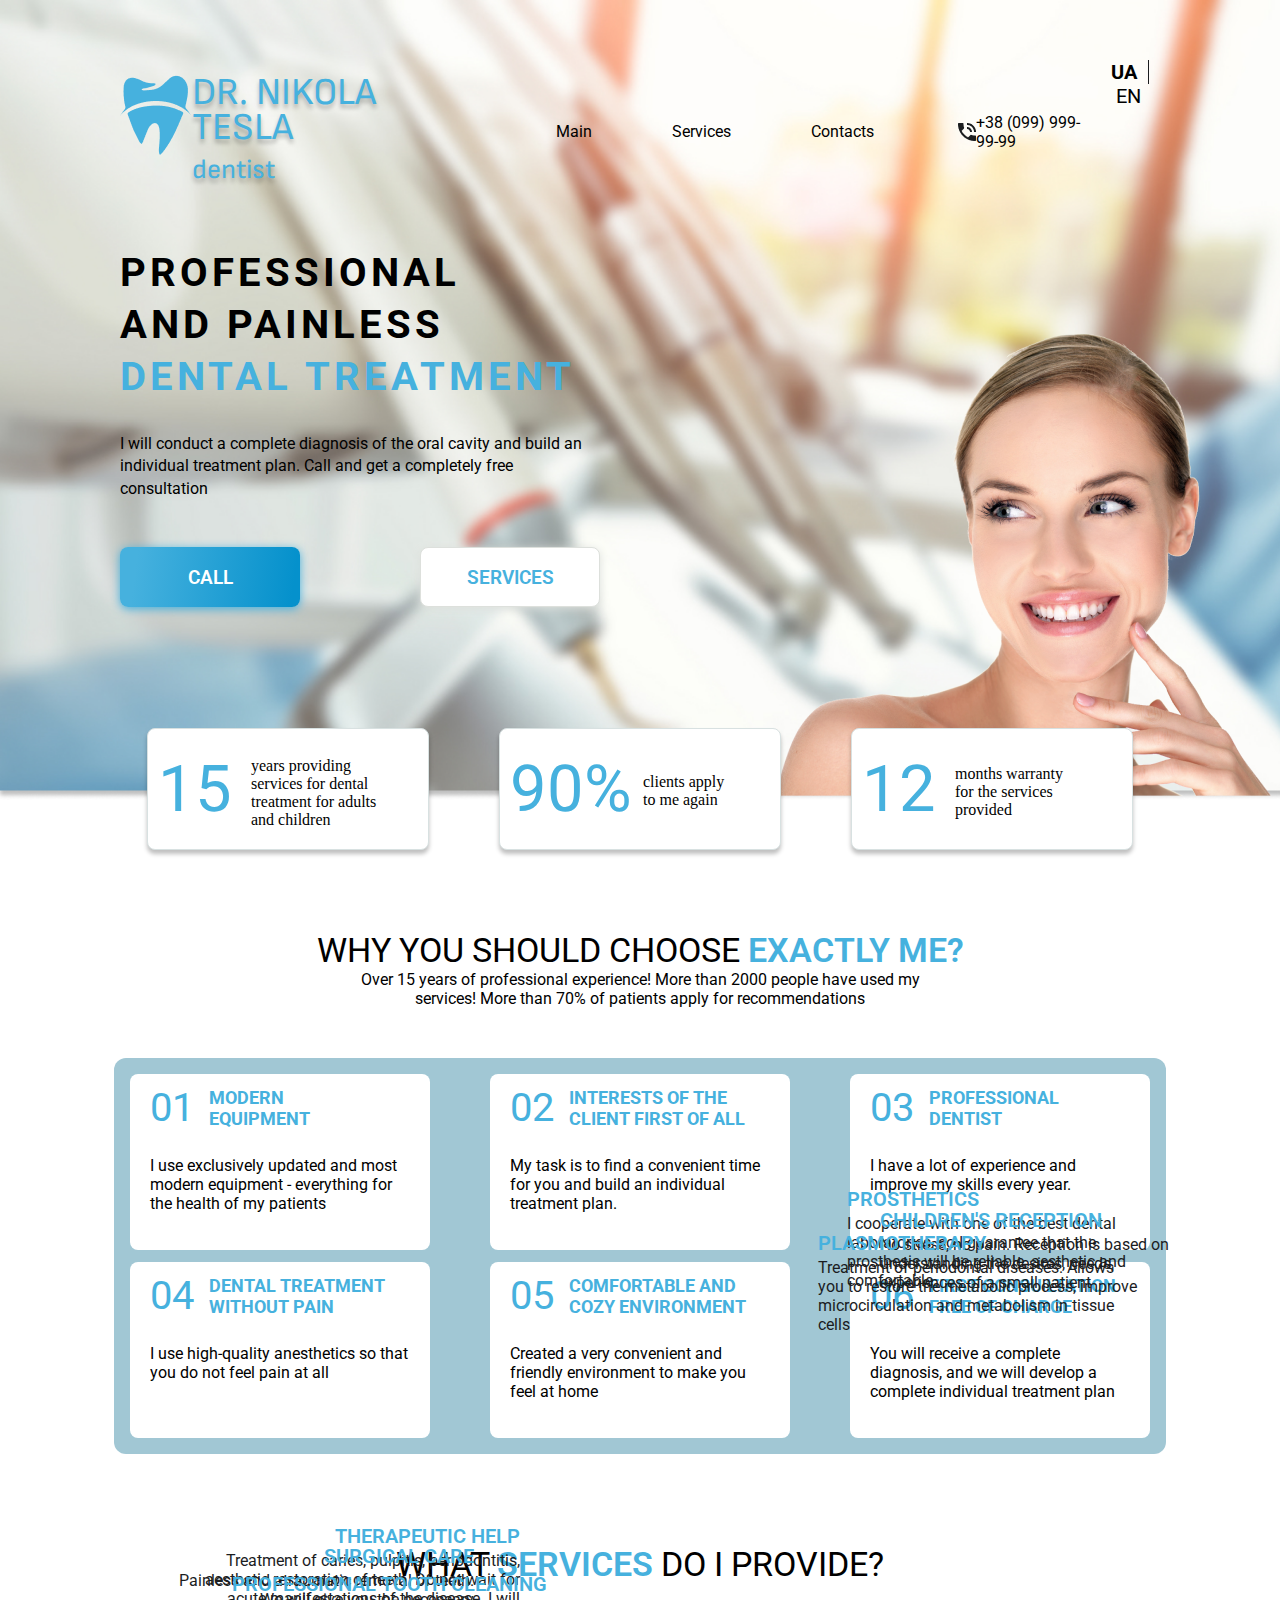
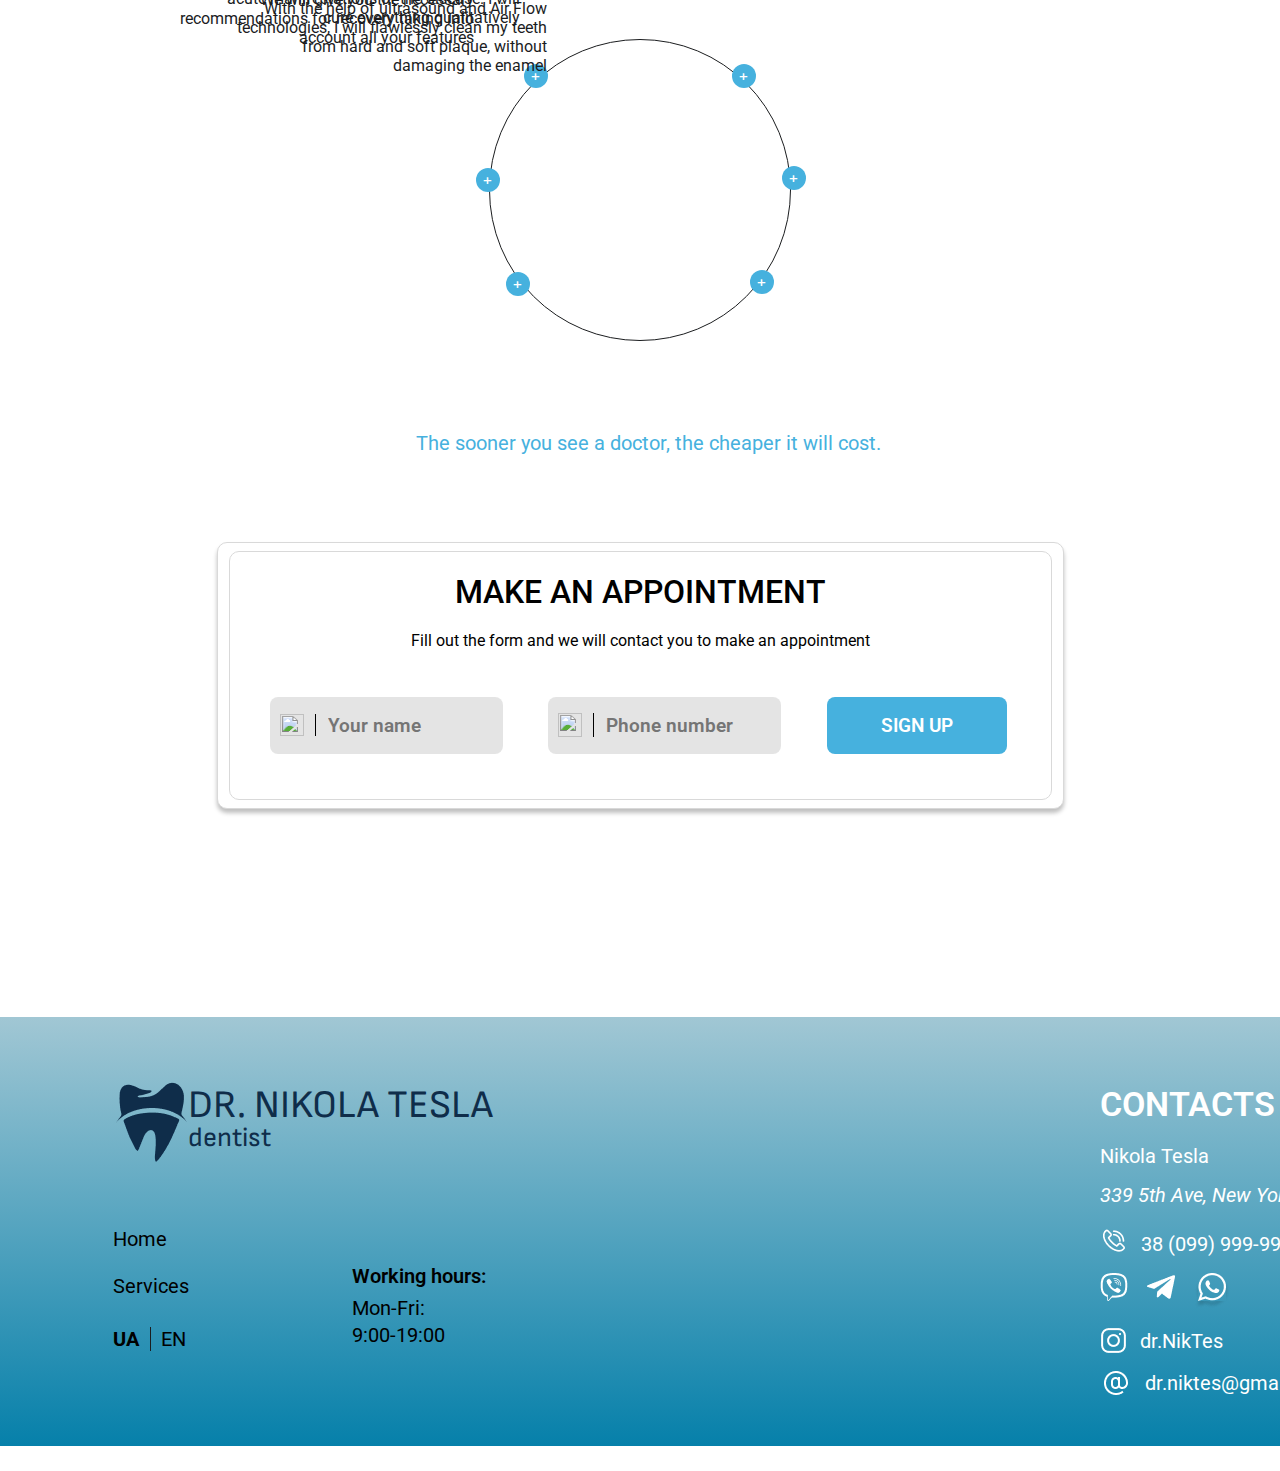
==== commit b11eb046: "add buttons" ====
--- a/index.html
+++ b/index.html
@@ -219,7 +219,6 @@
                         </div>
                     </div>
                 </div>
-
             </div>
         </div>
     </div>
@@ -242,6 +241,11 @@
         </div>
     </div>
 
+    <div class="all-in-one" >
+        <div class="all-in-two">
+
+        
+
     <div class="conteiner-tooth-in-rine">
             <div class="ring">
 
@@ -290,10 +294,10 @@
                     <img src="img/tooth3.png" alt="">
                 </div>
 
-            </div>
-        </div>
+        </div>
+    </div>
                     <!--bloks-->
-
+                <div class="all-in-three">
                 <div class="help-right-one">
                     <div class="header-servis">THERAPEUTIC HELP</div>
                     <div class="desc">Treatment of caries, pulpitis, periodontitis, aesthetic restoration of teeth.
@@ -334,32 +338,159 @@
                         <div class="header-servis">PLASMOTHERAPY</div>
                         <div class="desc">Treatment of periodontal diseases. Allows you to restore the metabolic process, improve microcirculation and metabolism in tissue cells</div>
                     </div>
-
-
-</div>
-        
-
-
-           
-    
+                </div>
+
+
+        </div>  <!--all-in-two-->
+    </div>    <!--all-in-one-->
+</div>    <!--section-->
+
 
 </section>
 
-<!--four-section-->
-<!-- <section class="Error">
-<div class="error-conteiner">
-    <div class="container">
-        <div class="trigon"> <img src="img/trigon.png" alt=""></div>
-        <div class="error-text">
+<!--four-section-alert-->
+
+ <section class="alert">
+    <div class="conteiner">
+        <div class="trigon">
+          <img src="img/trigon.png" alt="">
+        </div>
+        <div class="text-alert"> 
             The sooner you see a doctor, the cheaper it will cost.
-    </div>
-        </div>
-    </div>
-</section> -->
-
-
-
-
-
+        </div>
+      
+    </div>
+  </section>
+
+
+  <!--appointment-->
+  
+  <section class="appointment">
+    <div class="border-outer">
+        <div class="border-inner">
+            <h2>Make an appointment</h2>
+            <p>Fill out the form and we will contact you to make an appointment</p>
+        <div class="appointment-conteiner">
+            <div class="appointment-name">
+                <img src="img/man.svg" height="24px" alt="">
+                <input type="text" id="user-name" name="name" placeholder="Your name">
+            </div>
+            <div class="appointment-tell">
+                <img src="img/tell.svg" height="24px" alt="">
+                <input type="number" id="user-tell" name="phone" placeholder="Phone number">
+            </div>
+            <button type="submit" id="appointment-button">SIGN UP</button>
+        </div>
+        </div>
+    </div>
+  </section>
+
+  
+
+<section class="photo-all">
+    <div class="conteiner">
+      <div class="photo-conteiner"> 
+        <div class="photo"> <img src="img/photo1.jpg" alt=""> </div>
+        <div class="photo"> <img src="img/photo2.jpg" alt=""> </div>
+        <div class="photo"> <img src="img/photo3.jpg" alt=""> </div>
+      </div>
+    </div>
+  </section>
+
+
+
+ <!--footer-->
+    <section class="footer">
+        <div class="conteiner-for-text">
+            <!--logo-->
+            
+            <div class="conteiner-logo-thooth">
+                <div class=photo-thooth-blue">
+                    <img src="img/tooth2.png" alt="">
+                </div>
+                <div class="header-logo">
+                    DR. NIKOLA TESLA <br><span class="dentist-text"> dentist </span>
+                </div>
+            </div>
+            
+
+            <!--block home-->
+            <div class="home-working">
+                <div class="home-language">
+            <div class="home">
+                <div class="home-home"><a href="#">Home</a> </div>
+                <div class="home-services"> <a href="#">Services</a> </div>
+            </div>
+
+            <div class="language">
+                <a class="language-ua active" href="#">UA</a> 
+                <a class="language-en" href="#">EN</a>
+            </div>
+                </div>
+
+            <!--working hours-->
+            <div class="working">
+                <div class="header-working">
+                    Working hours:
+                </div>
+                <div class="mon-fri">
+                    Mon-Fri:
+                    <br>9:00-19:00</br>
+                </div>
+            </div>
+
+            </div>
+            
+            <!--Contacts-->
+            <div class="contacts">
+                <h2>CONTACTS</h2>
+                    <p class="details-text">Nikola Tesla</p>
+                     <address>339 5th Ave, New York</address> 
+                    
+                    
+                        <div class="contacts-tell">
+                            <a href="tel:+380999999999"><img src="img/phone_white.png" alt=""></a> 
+                            <a href="tel:+380999999999">38 (099) 999-99-99</a> 
+                        </div>
+                         
+                    
+
+                    <div class="details-photo-sotial">
+                        <a href="#"><img src="img/viber.png" alt=""></a> 
+                        <a href="#"><img src="img/telegram.png" alt=""></a> 
+                        <a href="#"><img src="img/whatsapp.png" alt=""></a> 
+                    </div>
+
+                    <div class="details-block">
+                        
+                        <a href="https://instagram.com/dr.NikTes">
+                            <img src="img/instagram.png" alt="">
+                            dr.NikTes
+                        </a>
+                        
+
+                        <div class="email-block">
+                        <a href="mailto:drinktes@gmail.com">
+                            <img src="img/email.png" alt="">
+                            dr.niktes@gmail.com
+                        </a>
+                        </div>
+                        
+                        
+                    </div>
+                            
+           <div class="footer-copyright">
+                            <img src="img/copyright.png" alt="" height="10px" width="10px" >
+                            Copyright 2022
+                        </div>
+                
+            </div>
+
+            
+        </div>
+
+    </section>
+
+  
 </body>
 </html>--- a/style_1.css
+++ b/style_1.css
@@ -409,14 +409,15 @@
     line-height: 19px;
 }
 .header-services {
-    display: flex;
-    justify-content: center;
+    
+    text-align: center;
     margin-bottom: 55px;
     
 }
 
 .container-services-provide {
-    margin-top: 90px;
+    
+    
 }
 .header-services-container , .header-services-container > .services {
     font-family: 'Roboto', sans-serif;
@@ -440,7 +441,8 @@
     position: relative;
 }
 .jeneral-three-screen {
-    
+    position: relative;
+   
 }
 .ring {
       width: 300px;
@@ -529,7 +531,7 @@
     display: flex;
     flex-direction: column;
     width: 320px;
-    position: relative;
+    position: absolute;
 }
 .help-right-one, .help-right-two, .help-right-three {
     text-align: right;
@@ -582,52 +584,176 @@
     font-size: 16px;
     color: #1B1D1F; 
 }
-
-
-/* .Error {
-
-}
-.error-conteiner {
-    width: 600;
-    display: flex;
-    flex-direction: row;
-    height: 103px;
-    position: absolute;
-    
+.all-in-one {
+    position: relative; /*чи absolute?*/
+    
+}
+.all-in-two {
+    /* position: absolute; */
+}
+.all-in-three {
+}
+.alert {
+    
+    margin-top: 90px;
+}
+.alert > .conteiner {
+    
+    display: flex;
+    text-align: center;
+    justify-content: center;
+    flex-direction: row;
+    align-items: center;
+    position: relative;
+    width: 100%;
 }
 .trigon {
     
-    align-items: flex-start;
-}
-.error-text {
+}
+.text-alert {
     font-family: 'Roboto', sans-serif;
     font-weight: 400;
     font-size: 20px;
     color: #46B1DE;
-    align-items: center;
-    al
-} */
-
-/* .general-block {
-    
-}
-.help {
-    
-    
-}
-.header-servis {
-    width: 187px;
-    height: 27px; 
-}
-.desc {
-    width: 338px;
-    height: 80px;
-} */
-
-
-
-
-
+    margin-left: 16px;
+}
+
+.appointment {
+    background: #FFFFFF;
+    border: 1px solid #D9D9D9;
+    box-shadow: 0px 4px 4px rgba(0, 0, 0, 0.25);
+    border-radius: 10px;
+    margin: 87px auto 0;
+    width: 845px;
+    height: 265px;
+    display: flex;
+    justify-content: center;
+    align-items: center;
+}
+.border-outer {
+     
+    width: 821px;
+    height: 247px;
+    border-radius: 10px;
+    background: #FFFFFF;
+    border: 1px solid #D9D9D9;
+    backdrop-filter: blur(4px); /* для применения эффектов фильтрации к заднему плану элемента*/
+}
+.border-inner {
+    text-align: center;
+    margin-top: 29px;
+}
+.border-inner h2 {
+    font-family: 'Roboto', sans-serif;
+    font-weight: 500;
+    font-size: 32px;
+    line-height: 22px;
+    text-transform: uppercase; /*все заглавные*/
+}
+.border-inner p {
+    font-family: 'Roboto', sans-serif;
+    font-weight: 400;
+    font-size: 16px;
+    line-height: 22px;
+    margin-top: 7px;
+}
+.appointment-conteiner {
+    display: flex;
+    flex-direction: row;
+    align-items: center;
+    justify-content: space-around;
+    margin: 45px 21px 0 18px;
+   
+}
+.appointment-name {
+        width: 233px;
+        height: 57px;
+        left: 298px;
+        top: 1592px;
+        background: rgba(217, 217, 217, 0.71);
+        border-radius: 8px;
+        font-size: 19px;
+        font-family: 'Roboto', sans-serif;
+        font-style: normal;
+        display: flex;
+        align-items: center;
+}
+.appointment-name img {
+    margin-left: 10px;
+    height: 22px;
+    width: 24px;
+    border-right: 1px solid #000;
+    padding-right: 11px;
+}
+#user-name { 
+        font-family: 'Roboto';
+    font-style: normal;
+    font-weight: 600;
+    font-size: 19px;
+    line-height: 27px;
+    color: rgba(27, 29, 31, 0.51);
+    border: none;
+    background-color: transparent;
+    width: 150px;
+    margin-left: 10px;
+}
+
+.appointment-tell {
+    width: 233px;
+    height: 57px;
+    left: 600px;
+    top: 1591px;
+    background: rgba(217, 217, 217, 0.71);
+    border-radius: 8px;
+    font-size: 19px;
+    font-family: 'Roboto', sans-serif;
+    font-style: normal;
+    display: flex;
+    align-items: center;
+}
+.appointment-tell img {
+    margin-left: 10px;
+    height: 24px;
+    width: 24px;
+    border-right: 1px solid #000;
+    padding-right: 11px; 
+}
+
+
+#user-tell {
+    font-family: 'Roboto';
+    font-style: normal;
+    font-weight: 600;
+    font-size: 19px;
+    line-height: 27px;
+    color: rgba(27, 29, 31, 0.51);
+    border: none;
+    background-color: transparent;
+    width: 150px;
+    margin-left: 10px;
+
+}
+#appointment-button {
+    /* display: flex; */
+    justify-content: center;
+    align-items: center;
+    /* padding: 16px 35px; */
+    gap: 10px;
+    width: 180px;
+    height: 57px;
+    left: 900px;
+    top: 1592px;
+    background: #46B1DE;
+    border: transparent;
+    border-radius: 8px;
+    font-family: 'Roboto';
+    font-style: normal;
+    font-weight: 600;
+    font-size: 19px;
+    line-height: 27px;
+    text-align: center;
+    color: #FFFFFF;
+}
 /* font-family: 'Sofia Sans', sans-serif;
 font-weight: 400;
 font-size: 38px;
@@ -635,4 +761,173 @@
 
 /* 
 font-family: 'Roboto', sans-serif;
-font-family: 'Sofia Sans', sans-serif; */+font-family: 'Sofia Sans', sans-serif; */
+.photo-all {
+    
+    
+    margin-top: 100px;
+    margin-bottom: 90px;
+}
+.photo-all > .conteiner {
+    display: flex;
+    flex-direction: row;
+    justify-content: space-around;
+    position: relative;
+    width: 100%;
+   
+}
+.photo-conteiner { 
+    display: grid;
+    grid-template-columns: 1fr 1fr 1fr;
+    gap: 70px;
+    justify-content: center;
+}
+.photo {
+    border-radius: 8px;
+}
+
+/*footer*/
+
+.footer {
+    position: absolute;
+    background-image: linear-gradient( #A1C7D4, #0680AA);
+    width: 100%;
+}
+.conteiner-for-text {
+    position: relative;
+}
+/* .logo-home-working {
+    margin-left: 116px;
+    margin-top: 65px
+} */
+.conteiner-logo-thooth {
+    display: flex;
+    align-items: center;
+    margin-left: 116px;
+    margin-top: 65px
+}
+.photo-thooth-blue{
+}
+.header-logo {
+    font-family: 'Sofia Sans', sans-serif;
+    font-weight: 400;
+    line-height: 27px;
+    font-size: 39px;
+    color: #0f2d4a;
+}
+.dentist-text {
+    line-height: 38px;
+    font-size: 27px;
+    
+}
+.home-working {
+    display: flex;
+    font-family: 'Roboto', sans-serif;
+    font-weight: 400;
+    font-size: 20px;
+}
+.home-language {
+    margin-top: 30px;
+    margin-left: 113px;
+    
+    
+}
+
+.home {
+    margin-top: 30px;
+    font-family: Roboto;
+    font-size: 20px;
+    font-weight: 400;
+    line-height: 27px;
+    letter-spacing: 0em;
+    text-align: left;
+
+}
+.home-home {
+
+}
+.home-services {
+    margin-top: 20px;
+    margin-bottom: 27px;
+}
+.language {
+    margin-bottom: 95px;
+}
+.language-ua {
+}
+.active {
+}
+.language-en {
+}
+.working {
+    position: absolute;
+    margin-left: 352px;
+    margin-top: 98px;
+}
+.header-working {
+    font-weight: 600;
+    padding-bottom: 7px;
+}
+.mon-fri {
+   line-height: 27px;
+}
+.contacts {
+    font-family: 'Roboto', sans-serif;
+    font-weight: 400;
+    font-size: 20px;
+    position: absolute;
+    margin-top: -390px;
+    margin-left: 1100px;
+    color: #fff;
+}
+.contacts h2 {
+    font-weight: 600;
+    font-size: 34px;
+    margin-bottom: 20px;
+}
+.contacts p {
+    margin-bottom: 15px;
+}
+.header-contacts {
+}
+.contacts-details {
+}
+.details-text {
+}
+
+.contacts-tell {
+    display: flex;
+    align-items: center;
+    margin-top: 20px;
+}
+.contacts-tell img {
+    margin-right: 13px;
+}
+.contacts-tell a {
+    color: #fff;
+}
+.details-photo-sotial {
+    display: flex;
+    margin-top: 13px;
+    justify-content: space-between;
+    width: 130px;
+}
+.details-block a{
+    display: flex;
+    align-items: center;
+    margin-top: 13px;
+    color: #fff;
+}
+.details-block  {
+    display: flex;
+    flex-direction: column;
+}
+.details-block img {
+    margin-right: 13px;
+}
+.footer-copyright {
+    margin-top: 12px;
+    margin-left: 212px;
+    font-size: 17px;
+}
+
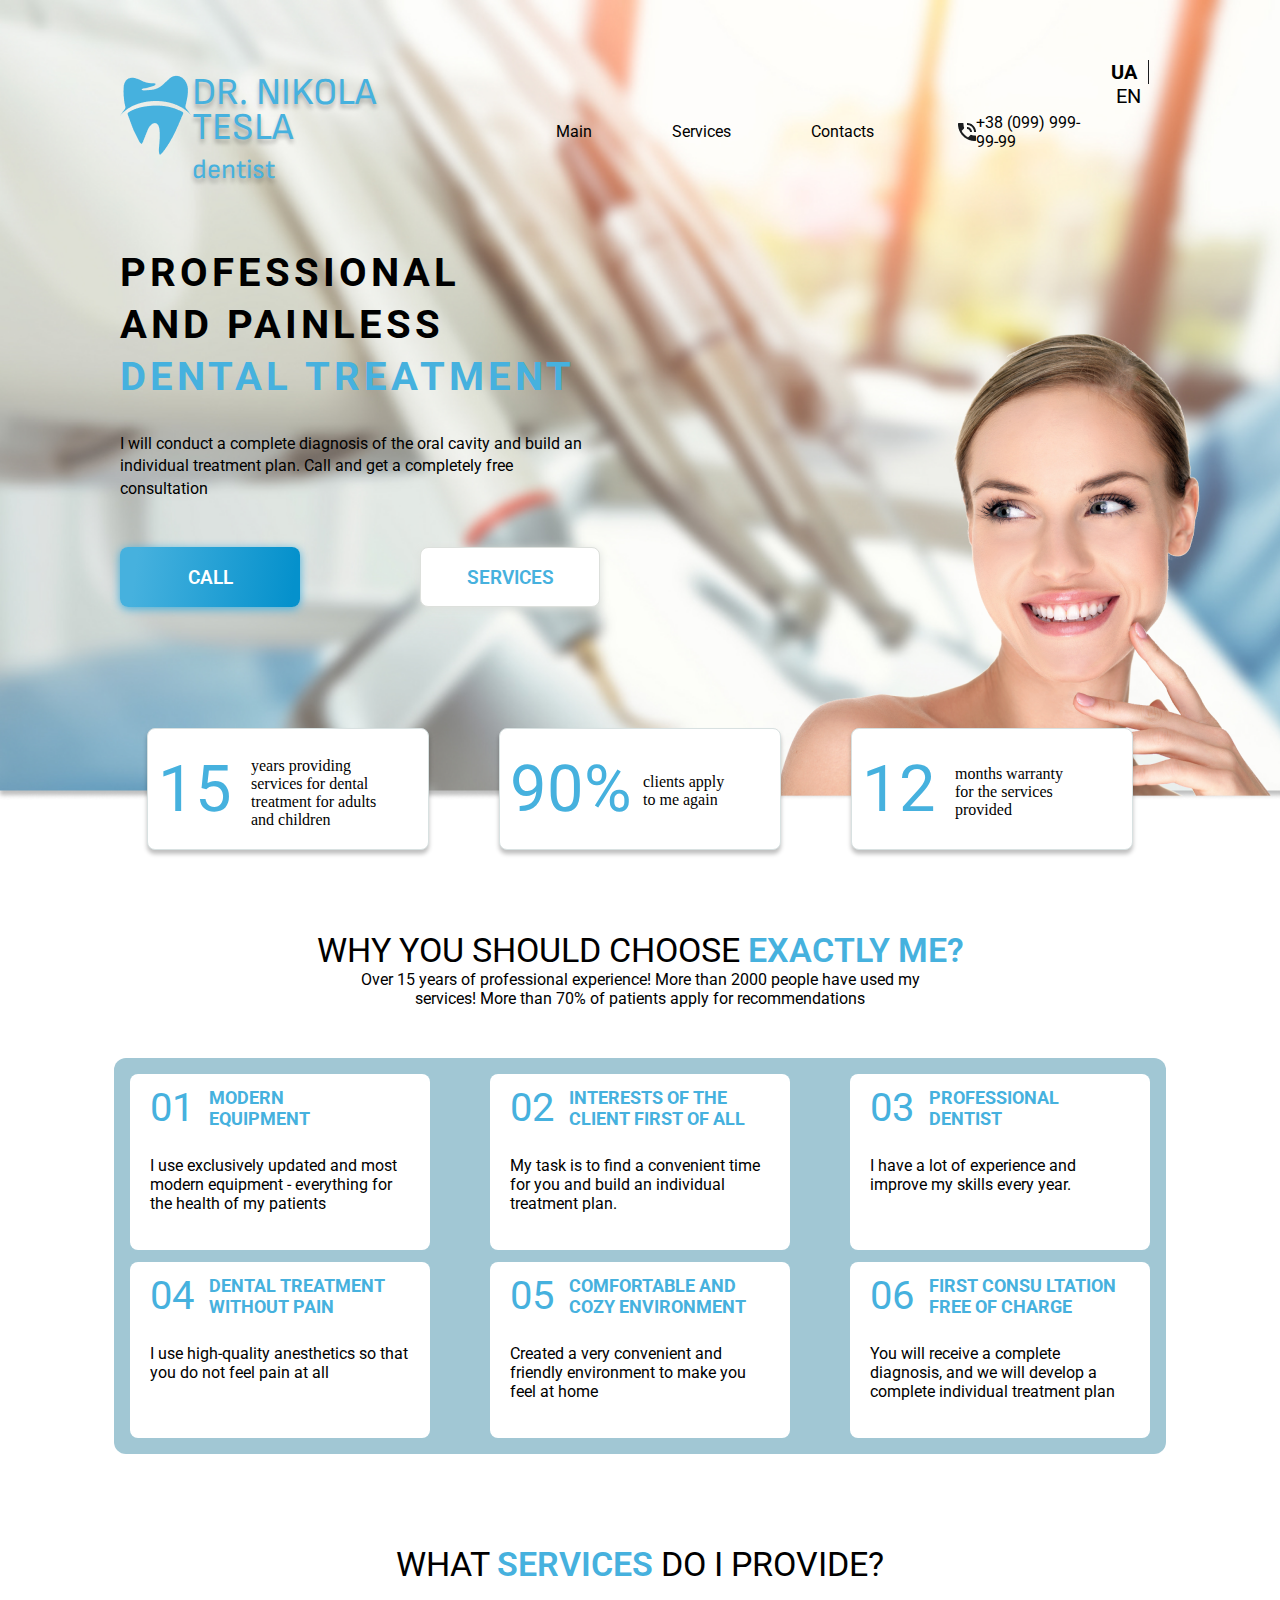
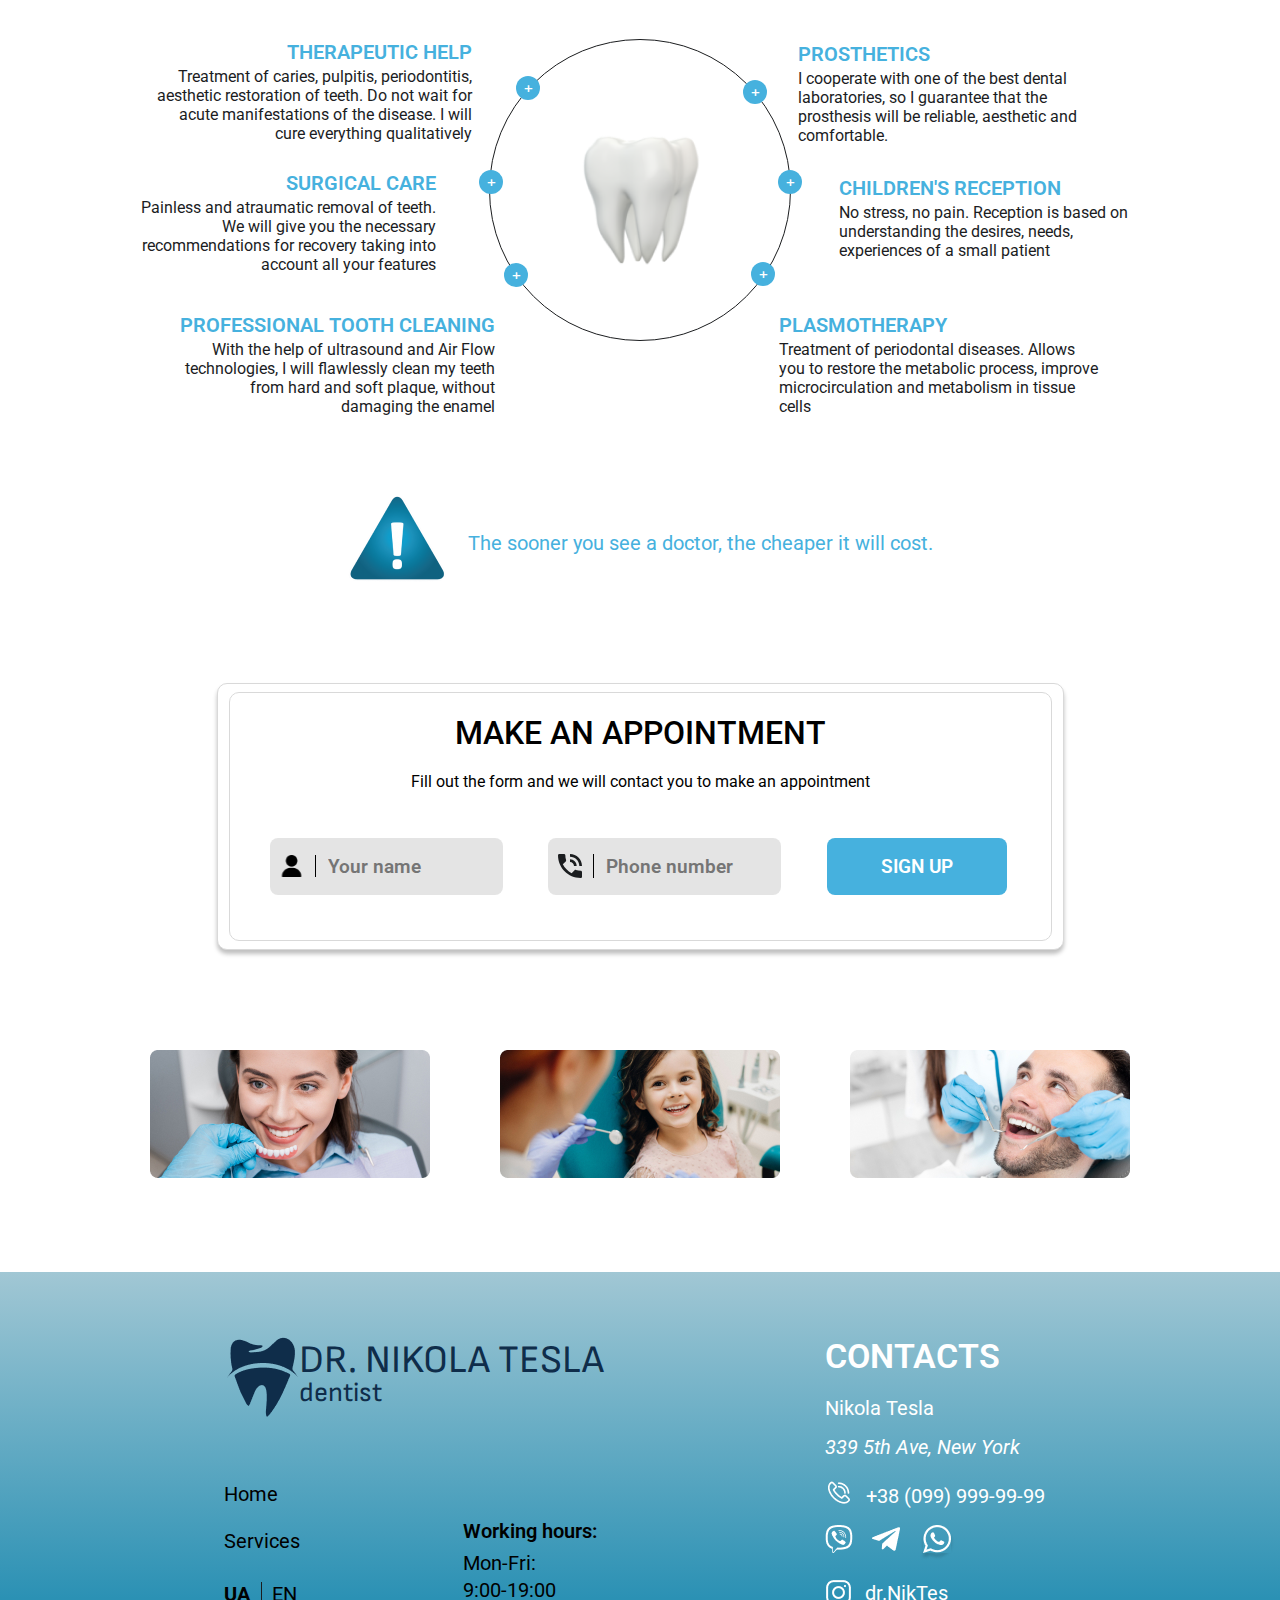
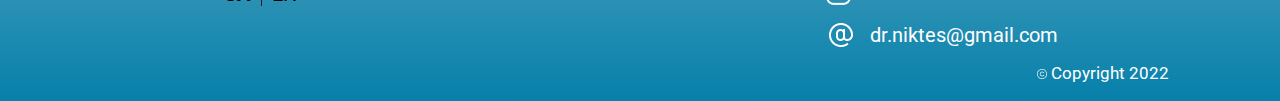
==== commit 109ca1b2: "finished desktop version" ====
--- a/index.html
+++ b/index.html
@@ -3,7 +3,8 @@
 <head>
     <meta charset="UTF-8">
     <meta http-equiv="X-UA-Compatible" content="IE=edge">
-    <meta name="viewport" content="width=device-width, initial-scale=1.0">
+    <meta name="viewport" content="width=device-width, initial-scale=1, maximum-scale=1, user-scalable=0">
+
     <title>Document</title>
     <link rel="stylesheet" href="style_1.css">
     <link rel="stylesheet" href="adapt-1300px.css">
@@ -21,7 +22,7 @@
 </head>
 <body>
 <!--one-screen-->
-
+<div class="for-all-content">
 <section class="first-screen">
     <div class="container">
         <div class="header-line">   <!--header-->
@@ -229,74 +230,32 @@
 <!-- three section-->
 
 <section class="three-screen">
-    
-    <div class="jeneral-three-screen">
-
-    <div class="container-services-provide">
-        <div class="header-services">
-            <div class="header-services-container">
+        
+            <div class="header-services">
                 WHAT <span class="services" >SERVICES</span> DO I PROVIDE?
             </div>
 
-        </div>
-    </div>
-
-    <div class="all-in-one" >
-        <div class="all-in-two">
-
+<div class="main-providedServices-block" >
         
-
     <div class="conteiner-tooth-in-rine">
             <div class="ring">
 
-            <!--+++++-->
-             <div class="conteiner-for-circles-one">
-                <div class="conteiner-circle-1">
-                    <div class="circle">
-                        <div class="plus">+</div>
-                    </div>  
-                </div>
-
-
-                <div class="conteiner-circle-2">
-                    <div class="circle">
-                        <div class="plus">+</div>
-                    </div>
-                </div>
-
-                <div class="conteiner-circle-3">
-                    <div class="circle">
-                        <div class="plus">+</div>
-                    </div>
-                </div>
-
-                <div class="conteiner-circle-4">
-                    <div class="circle">
-                        <div class="plus">+</div>
-                    </div>
-                </div>
-
-                <div class="conteiner-circle-5">
-                    <div class="circle">
-                        <div class="plus">+</div>
-                    </div>
-                </div>
-
-                <div class="conteiner-circle-6">
-                    <div class="circle">
-                        <div class="plus">+</div>
-                    </div>
-                </div>
-
-                </div>
-
-                <div class="tooth">
+               <!--+++++-->
+                <button class="b-one">+</button>
+                <button class="b-two">+</button>
+                <button class="b-three">+</button>
+                <button class="b-four">+</button>
+                <button class="b-five">+</button>
+                <button class="b-six">+</button>
+
+                  <div class="tooth">
                     <img src="img/tooth3.png" alt="">
                 </div>
 
-        </div>
-    </div>
-                    <!--bloks-->
+            </div>
+
+            
+             <!--bloks-->
                 <div class="all-in-three">
                 <div class="help-right-one">
                     <div class="header-servis">THERAPEUTIC HELP</div>
@@ -339,16 +298,16 @@
                         <div class="desc">Treatment of periodontal diseases. Allows you to restore the metabolic process, improve microcirculation and metabolism in tissue cells</div>
                     </div>
                 </div>
-
-
-        </div>  <!--all-in-two-->
-    </div>    <!--all-in-one-->
-</div>    <!--section-->
-
-
-</section>
-
-<!--four-section-alert-->
+    </div> 
+    
+    
+
+</div> <!--//main-providedServices-block-->
+
+
+ </section>
+
+  <!--four-section-alert-->
 
  <section class="alert">
     <div class="conteiner">
@@ -387,7 +346,7 @@
 
   
 
-<section class="photo-all">
+ <section class="photo-all">
     <div class="conteiner">
       <div class="photo-conteiner"> 
         <div class="photo"> <img src="img/photo1.jpg" alt=""> </div>
@@ -395,15 +354,15 @@
         <div class="photo"> <img src="img/photo3.jpg" alt=""> </div>
       </div>
     </div>
-  </section>
+   </section>
 
 
 
  <!--footer-->
     <section class="footer">
-        <div class="conteiner-for-text">
+        <!-- <div class="conteiner-for-text"> -->
             <!--logo-->
-            
+            <div class="footer-logo">
             <div class="conteiner-logo-thooth">
                 <div class=photo-thooth-blue">
                     <img src="img/tooth2.png" alt="">
@@ -440,7 +399,8 @@
             </div>
 
             </div>
-            
+
+            </div>
             <!--Contacts-->
             <div class="contacts">
                 <h2>CONTACTS</h2>
@@ -450,7 +410,7 @@
                     
                         <div class="contacts-tell">
                             <a href="tel:+380999999999"><img src="img/phone_white.png" alt=""></a> 
-                            <a href="tel:+380999999999">38 (099) 999-99-99</a> 
+                            <a href="tel:+380999999999">+38 (099) 999-99-99</a> 
                         </div>
                          
                     
@@ -487,10 +447,10 @@
             </div>
 
             
-        </div>
+        <!-- </div> -->
 
     </section>
-
+</div>
   
 </body>
 </html>--- a/style_1.css
+++ b/style_1.css
@@ -408,31 +408,21 @@
     font-size: 16px;
     line-height: 19px;
 }
+
 .header-services {
-    
+    font-family: 'Roboto', sans-serif;
+    font-size: 34px;
     text-align: center;
     margin-bottom: 55px;
-    
-}
-
-.container-services-provide {
-    
-    
-}
-.header-services-container , .header-services-container > .services {
-    font-family: 'Roboto', sans-serif;
-    font-size: 34px;
-}
-.header-services-container {
     font-weight: 400;
     color: #000000;
-    
-}
-
-.header-services-container > .services {
+}
+
+.header-services > .services {
     font-weight: 600;
     color:#46B1DE ;
 }
+
 .conteiner-tooth-in-rine {
     
 }
@@ -440,17 +430,13 @@
     margin-top: 90px;
     position: relative;
 }
-.jeneral-three-screen {
-    position: relative;
-   
-}
+
 .ring {
       width: 300px;
       height: 300px;
       border-radius: 50%;
       border: 1px solid #1B1D1F;
-      position: relative;
-      
+      position: relative;    
       
 }
 .tooth {
@@ -458,42 +444,45 @@
     top: 41%;
     left: 50%;
     transform: translate(-50%, -50px);
-    
    
 }
-.conteiner-for-circles-one {
-    
-}
-.conteiner-circle-1 {
-    position: relative;
-    left: 242px;
-    top: 24px;
-}
-.conteiner-circle-2 {
-    position: relative;
-    left: 292px;
-    top: 102px;
-}
-.conteiner-circle-3 {
-    position: relative;
-    left: 260px;
-    top: 182px;
-}
-.conteiner-circle-4 {
-    position: relative;
-    left: 34px;
-    top: -48px;
-}
-.conteiner-circle-5 {
-    position: relative;
-    left: -14px;
-    top: 32px;
-}
-.conteiner-circle-6 {
-    position: relative;
-    left: 16px;
-    top: 112px;
-}
+.b-one {
+    top: 40px;
+    left: 253px;
+}
+.b-two {
+    top: 36px;
+    left: -2px;
+}
+.b-three {
+    top: 130px;
+    left: -67px;
+}
+.b-four {
+    top: 223px;
+    left: -70px;
+}
+.b-five {
+    top: 130px;
+    left: 176px;
+}
+.b-six {
+    top: 222px;
+    left: 121px;
+}
+.ring button {
+    background-color: #46B1DE;
+    border-radius: 50%;
+    width: 24px;
+    height: 24px;
+    position: relative;
+    color: #fff;
+    font-family: 'Sofia Sans', sans-serif;
+    font-size: 18px;
+    font-weight: 400;
+    border: none;
+}
+
 .conteiner-tooth-in-rine {
     display: flex;
     justify-content: center;
@@ -501,7 +490,6 @@
 }
 .conteiner-circle {
     position: relative;
-    
     
 }
 .circle {
@@ -512,16 +500,7 @@
     position: relative;
     
 }
-.plus {
-    text-decoration: none;
-    font-family: 'Sofia Sans', sans-serif;
-    font-size: 18px;
-    font-weight: 400;
-    color: #fff;
-    position: absolute;
-    top: 2px;
-    left: 6px;
-}
+
 
 .general-block {
     position: absolute;
@@ -541,28 +520,28 @@
 }
 
 .help-right-one {
-    left: 200px;
-    bottom: 310px;
+    right: 168px;
+    bottom: 43px;
 }
 .help-right-two {
-    left: 154px;
-    bottom: 290px;
+    right: 204px;
+    bottom: -88px;
 }
 .help-right-three {
-    left: 227px;
-    bottom: 262px;
+    right: 145px;
+    bottom: -230px;
 }
 .help-left-four {
-    left: 847px;
-    bottom: 647px;
+    left: 158px;
+    bottom: 41px;
 }
 .help-left-five {
-    left: 880px;
-    bottom: 626px;
+    left: 199px;
+    bottom: -93px;
 }
 .help-left-six {
-    left: 818px;
-    bottom: 603px;
+    left: 139px;
+    bottom: -230px;
 }
 
 .header-servis {
@@ -584,18 +563,24 @@
     font-size: 16px;
     color: #1B1D1F; 
 }
-.all-in-one {
-    position: relative; /*чи absolute?*/
+.main-providedServices-block {
+    /* display: grid;
+    grid-template-columns: repeat(3, 1fr);
+    grid-template-rows: repeat(2, auto);
+    max-width: 96vw;
+    margin: 55px auto 0 auto; */
+    /* position: relative; чи absolute? */
     
 }
 .all-in-two {
     /* position: absolute; */
 }
 .all-in-three {
+    position: absolute;
 }
 .alert {
     
-    margin-top: 90px;
+    margin-top: 148px;
 }
 .alert > .conteiner {
     
@@ -789,7 +774,8 @@
 /*footer*/
 
 .footer {
-    position: absolute;
+    display: flex;
+    justify-content: space-around;
     background-image: linear-gradient( #A1C7D4, #0680AA);
     width: 100%;
 }
@@ -875,9 +861,8 @@
     font-family: 'Roboto', sans-serif;
     font-weight: 400;
     font-size: 20px;
-    position: absolute;
-    margin-top: -390px;
-    margin-left: 1100px;
+    margin-top: 36px;
+    /* margin-left: 378px; */
     color: #fff;
 }
 .contacts h2 {
--- a/adapt-1300px.css
+++ b/adapt-1300px.css
@@ -0,0 +1,17 @@
+@media (max-width: 1024px) {
+    .logo-text{
+        font-size: 32px;
+    }
+    .first-screen > .container{
+        padding: 0 25px;
+    }
+
+    .first-screen{
+        height: 100vh;
+    }
+}
+@media (max-width: 992px) {
+    .for-all-content{
+        
+    }
+}
